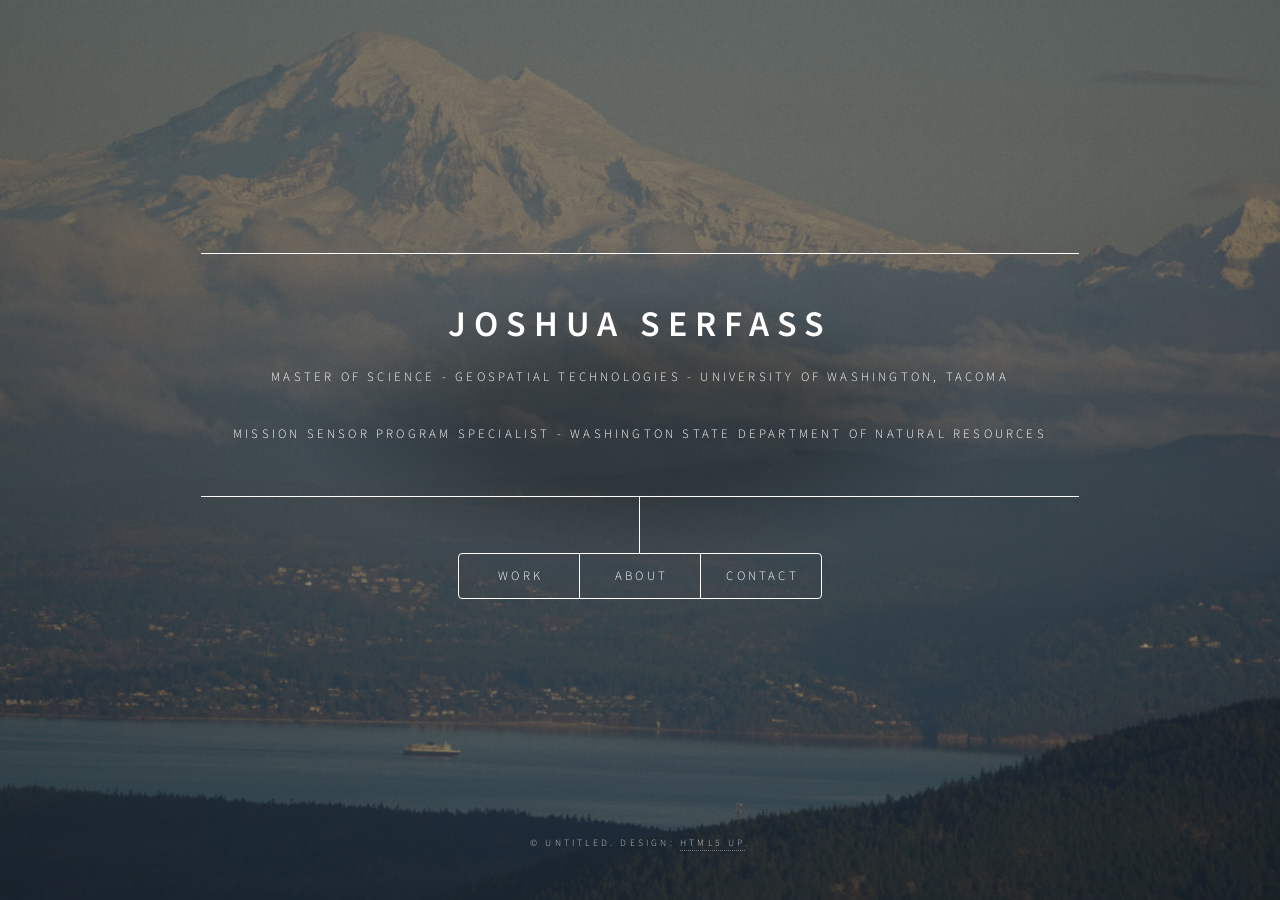
==== index.html @ 70bbe78b "Add files via upload" ====
<!DOCTYPE HTML>
<!--
  Dimension by HTML5 UP
  html5up.net | @ajlkn
  Free for personal and commercial use under the CCA 3.0 license (html5up.net/license)
-->
<html>
  <head>
    <title>Joshua Serfass GIS Portfolio</title>
    <meta charset="utf-8" />
    <meta name="viewport" content="width=device-width, initial-scale=1, user-scalable=no" />
    <link rel="stylesheet" href="assets/css/main.css"/>
    <!-- Font Awesome for icons -->
    <link rel="stylesheet" href="https://cdnjs.cloudflare.com/ajax/libs/font-awesome/6.5.0/css/all.min.css"/>
    <noscript><link rel="stylesheet" href="assets/css/noscript.css" /></noscript>
    <style>
/* Allow long button text to wrap and button height to expand */
.button.small {
  display: inline-flex;       /* Allows wrapping while keeping button look */
  flex-wrap: wrap;            /* Enable text to wrap inside */
  white-space: normal;        /* Allow wrapping instead of single line */
  word-break: break-word;     /* Break long words if needed */
  text-align: center;         /* Center text inside */
  line-height: 1.3;           /* Better readability */
  font-size: 0.85em;          /* Slightly smaller text */
  padding: 0.5em 1em;         /* Maintain good padding */
  max-width: 100%;            /* Prevent overflow */
  box-sizing: border-box;     /* Include padding in width calculation */
}

      /* ---------- Tile grid on Work ---------- */
      .work-grid {
        display: grid;
        grid-template-columns: repeat(auto-fit, minmax(260px, 1fr));
        gap: 2rem;
      }
      .tile {
        text-align: center;
      }
      .tile .thumb {
        position: relative;
        overflow: hidden;
        border-radius: 12px;
        box-shadow: 0 6px 24px rgba(0,0,0,0.18);
      }
      /* Standardize tile image size: 16:9 crop */
      .tile .thumb img {
        width: 100%;
        aspect-ratio: 16 / 9;
        object-fit: cover;
        display: block;
        transition: transform 0.35s ease;
      }
      /* Overlay label + icon (brightened background) */
      .tile .overlay {
        position: absolute;
        inset: 0;
        display: flex;
        align-items: center;
        justify-content: center;
        background: rgba(0,0,0,0.45); /* was 0.35 */
        opacity: 0;
        transition: opacity 0.25s ease;
        padding: 0 1rem;
        text-align: center;
      }
      .tile .overlay span {
        color: #fff;
        font-weight: 700;
        letter-spacing: 0.04em;
        text-transform: uppercase;
        display: inline-flex;
        align-items: center;
        gap: 0.5rem;
      }
      .tile .overlay i {
        font-size: 1.15rem;
        filter: drop-shadow(0 1px 2px rgba(0,0,0,0.45));
        transition: transform 0.3s ease, opacity 0.3s ease;
      }
      .tile .thumb:hover img { transform: scale(1.06); }
      .tile .thumb:hover .overlay { opacity: 1; }
      /* Hover animation (gentle pulse) */
      @keyframes pulseIcon {
        0%   { transform: scale(1); opacity: 0.9; }
        100% { transform: scale(1.12); opacity: 1; }
      }
      .tile .thumb:hover .overlay i {
        animation: pulseIcon 900ms ease-in-out infinite alternate;
      }

      .tile h3 { margin-top: 0.6rem; }
      .tile h3 a { border-bottom: none; }

      /* Category icon colors */
      .tile.maps .overlay i { color: #4CAF50; }       /* green */
      .tile.analysis .overlay i { color: #2196F3; }   /* blue */
      .tile.apps .overlay i { color: #FF9800; }       /* orange */
      .tile.datamgmt .overlay i { color: #9C27B0; }   /* purple */
      .tile.stats .overlay i { color: #E91E63; }      /* pink */
      .tile.workflows .overlay i { color: #FFC107; }  /* amber */

      /* ---------- Category sub-nav (sticky) ---------- */
      .cat-nav {
        position: sticky;
        top: 0;
        z-index: 2;
        background: rgba(18, 18, 18, 0.9);
        backdrop-filter: blur(4px);
        padding: 0.5rem 0.75rem;
        border-radius: 12px;
        margin-bottom: 1rem;
      }
      .cat-nav .actions {
        margin: 0;
        justify-content: center;
        gap: 0.5rem;
        display: flex;
        flex-wrap: wrap;
      }
      .cat-nav .actions .button.small { margin: 0.15rem; }

      /* ---------- Card grid for projects ---------- */
      .card-grid {
        display: grid;
        grid-template-columns: repeat(auto-fit, minmax(260px, 1fr));
        gap: 1.5rem;
      }
      .card {
        border-radius: 12px;
        overflow: hidden;
        background: rgba(255,255,255,0.03);
        box-shadow: 0 6px 24px rgba(0,0,0,0.18);
        transition: transform 0.2s ease;
      }
      .card:hover { transform: translateY(-3px); }
      .card .media {
        overflow: hidden;
      }
      /* Standardize project images: 4:3 crop */
      .card .media img {
        width: 100%;
        aspect-ratio: 4 / 3;
        object-fit: cover;
        display: block;
      }
      .card .body {
        padding: 0.9rem 1rem 1.1rem;
      }
      .card .body h4 {
        margin: 0 0 0.4rem 0;
      }
      .backlink { display:inline-block; margin: 0.25rem 0 1rem; }
    
/* Stronger wrap: make card buttons full-width, stacked, and wrapping */
.card .body .button.small {
  display: block;           /* stack vertically and allow width control */
  width: 100%;              /* occupy full card width */
  max-width: 100%;
  white-space: normal;      /* allow multi-line */
  overflow-wrap: anywhere;  /* break anywhere if needed */
  word-break: normal;       /* prefer normal breaks with spaces */
  line-height: 1.35;
  font-size: 0.9em;         /* slightly larger than 0.85 for readability */
  text-align: center;
  margin-bottom: 0.5rem;    /* spacing between stacked buttons */
  box-sizing: border-box;
}
/* Optional: last button no extra gap */
.card .body .button.small:last-child { margin-bottom: 0; }


/* Smaller font size for Stats buttons only */
#stats .card .body .button.small {
  font-size: 0.60em;
  line-height: 1.3;
}

</style>
  </head>
  <body class="is-preload">

    <!-- Wrapper -->
    <div id="wrapper">

      <!-- Header -->
      <header id="header">
        <div class="content">
          <div class="inner">
            <h1>Joshua Serfass</h1>
            <p>Master of Science - Geospatial Technologies - University of Washington, Tacoma</p>
            <p>Mission Sensor Program Specialist - Washington State Department of Natural Resources</p>
          </div>
        </div>
        <nav>
          <ul>
            <li><a href="#work">Work</a></li>
            <li><a href="#about">About</a></li>
            <li><a href="#contact">Contact</a></li>
          </ul>
        </nav>
      </header>

      <!-- Main -->
      <div id="main">

        <!-- Work -->
        <article id="work">
          <h2 class="major">Work</h2>
          <p>Select a category to view projects.</p>

          <div class="work-grid">

            <section class="tile maps">
              <a href="#maps" class="thumb image main">
                <img src="images/Bigfoot.png" alt="Maps" />
                <div class="overlay"><span><i class="fa-solid fa-map"></i> Explore Maps</span></div>
              </a>
              <h3><a href="#maps">Maps</a></h3>
            </section>

            <section class="tile analysis">
              <a href="#analysis" class="thumb image main">
                <img src="images/impervious.jpg" alt="Analysis" />
                <div class="overlay"><span><i class="fa-solid fa-chart-line"></i> Dive into Analysis</span></div>
              </a>
              <h3><a href="#analysis">Analysis</a></h3>
            </section>

            <section class="tile apps">
              <a href="#apps" class="thumb image main">
                <img src="images/Goat.png" alt="Apps" />
                <div class="overlay"><span><i class="fa-solid fa-laptop-code"></i> Open Apps</span></div>
              </a>
              <h3><a href="#apps">Apps</a></h3>
            </section>

            <section class="tile datamgmt">
              <a href="#datamanagement" class="thumb image main">
                <img src="images/Jurisdiction_Manual.png" alt="Data Management" />
                <div class="overlay"><span><i class="fa-solid fa-database"></i> See Data Management</span></div>
              </a>
              <h3><a href="#datamanagement">Data Management</a></h3>
            </section>

            <section class="tile stats">
              <a href="#stats" class="thumb image main">
                <img src="images/olympus.jpg" alt="Stats" />
                <div class="overlay"><span><i class="fa-solid fa-chart-bar"></i> View Stats</span></div>
              </a>
              <h3><a href="#stats">Stats</a></h3>
            </section>

            <section class="tile workflows">
              <a href="#workflows" class="thumb image main">
                <img src="images/background2.png" alt="Workflows" />
                <div class="overlay"><span><i class="fa-solid fa-cogs"></i> Browse Workflows</span></div>
              </a>
              <h3><a href="#workflows">Workflows</a></h3>
            </section>

          </div>
        </article>

        <!-- MAPS -->
        <article id="maps">
          <div class="cat-nav">
            <ul class="actions">
              <li><a class="button small" href="#work">&larr; Back</a></li>
              <li><a class="button small" href="#maps">Maps</a></li>
              <li><a class="button small" href="#analysis">Analysis</a></li>
              <li><a class="button small" href="#apps">Apps</a></li>
              <li><a class="button small" href="#datamanagement">Data Management</a></li>
              <li><a class="button small" href="#stats">Stats</a></li>
              <li><a class="button small" href="#workflows">Workflows</a></li>
            </ul>
          </div>
          <h2 class="major">Maps</h2>

          <div class="card-grid">
            <div class="card">
              <div class="media">
                <a href="https://drive.google.com/file/d/1z_ww03E78tXtLDUoV1dk1P90QfVPccX1/view?usp=sharing" target="_blank">
                  <img src="images/Bigfoot.png" alt="Washington DNR UAS Pilot Locations Map Thumbnail" />
                </a>
              </div>
              <div class="body">
                <h4>Washington DNR UAS Pilot Locations Map</h4>
                <p>Large-scale reference map supporting DNR UAS operations; includes DNR lands, regional offices, highways, airports, population centers, and LAANC UAS authorization areas.</p>
                <a class="button small" target="_blank" href="https://drive.google.com/file/d/1z_ww03E78tXtLDUoV1dk1P90QfVPccX1/view?usp=sharing">View Map</a>
              </div>
            </div>

            <div class="card">
              <div class="media">
                <a href="https://arcg.is/9jGjO" target="_blank">
                  <img src="images/chopper.jpg" alt="Wildfire Mapping" />
                </a>
              </div>
              <div class="body">
                <h4>Wildfire Mapping</h4>
                <p>Selected operational map products produced while on fire assignments. <em>Occasionally updated.</em></p>
                <a class="button small" target="_blank" href="https://arcg.is/9jGjO">Open Gallery</a>
              </div>
            </div>

            <div class="card">
              <div class="media">
                <a href="https://arcg.is/1WWDuP1" target="_blank">
                  <img src="images/rainier.JPG" alt="A 3D Journey to Mount Rainier" />
                </a>
              </div>
              <div class="body">
                <h4>A 3D Journey to Mount Rainier</h4>
                <p>Taking vintage topo maps and creating new from old.</p>
                <a class="button small" target="_blank" href="https://arcg.is/1WWDuP1">View Story</a>
              </div>
            </div>
          </div>
        </article>

        
        
        <!-- ANALYSIS -->
        <article id="analysis">
          <div class="cat-nav">
            <ul class="actions">
              <li><a class="button small" href="#work">&larr; Back</a></li>
              <li><a class="button small" href="#maps">Maps</a></li>
              <li><a class="button small" href="#analysis">Analysis</a></li>
              <li><a class="button small" href="#apps">Apps</a></li>
              <li><a class="button small" href="#datamanagement">Data Management</a></li>
              <li><a class="button small" href="#stats">Stats</a></li>
              <li><a class="button small" href="#workflows">Workflows</a></li>
            </ul>
          </div>
          <h2 class="major">Analysis</h2>

          <div class="card-grid">
            <div class="card">
              <div class="media">
                <a href="https://arcg.is/az1ur" target="_blank">
                  <img src="images/Cougar.png" alt="Cougar" />
                </a>
              </div>
              <div class="body">
                <h4>Western Washington Cougar Conflicts: It's not them. It's us.</h4>
                <p>A spatial analysis of forest loss and human development in nine Game Management Units surrounding Thurston County, 2001-2024</p>
                <a class="button small" target="_blank" href="https://arcg.is/az1ur">Open</a>
              </div>
            </div>

          <div class="card-grid">
            <div class="card">
              <div class="media">
                <a href="https://arcg.is/1fe8Or" target="_blank">
                  <img src="images/ski.jpg" alt="Snow, Safety, &amp; Solitude" />
                </a>
              </div>
              <div class="body">
                <h4>Snow, Safety, &amp; Solitude</h4>
                <p>Suitability analysis exploring the search for the ideal backcountry skiing locations.</p>
                <a class="button small" target="_blank" href="https://arcg.is/1fe8Or">Open</a>
              </div>
            </div>

            <div class="card">
              <div class="media">
                <a href="https://arcg.is/1PiLee" target="_blank">
                  <img src="images/toxicity.jpg" alt="Pierce County Soil Toxicity" />
                </a>
              </div>
              <div class="body">
                <h4>Pierce County Soil Toxicity</h4>
                <p>Identifying remediation priority areas.</p>
                <a class="button small" target="_blank" href="https://arcg.is/1PiLee">Open</a>
              </div>
            </div>

            <div class="card">
              <div class="media">
                <a href="https://arcg.is/1yDfXz" target="_blank">
                  <img src="images/flood.jpg" alt="Pierce County Transit Flood Analysis" />
                </a>
              </div>
              <div class="body">
                <h4>Pierce County Transit Flood Analysis</h4>
                <p>Identifying hazardous routes.</p>
                <a class="button small" target="_blank" href="https://arcg.is/1yDfXz">Open</a>
              </div>
            </div>

            <div class="card">
              <div class="media">
                <a href="https://arcg.is/1rOK4X" target="_blank">
                  <img src="images/impervious.jpg" alt="Impervious Surface Cover" />
                </a>
              </div>
              <div class="body">
                <h4>Impervious Surface Cover</h4>
                <p>Pierce County Elementary Schools.</p>
                <a class="button small" target="_blank" href="https://arcg.is/1rOK4X">Open</a>
              </div>
            </div>

            <div class="card">
              <div class="media">
                <a href="https://arcg.is/KO8mn" target="_blank">
                  <img src="images/money.jpg" alt="Location, Location, Location" />
                </a>
              </div>
              <div class="body">
                <h4>Location, Location, Location</h4>
                <p>Does proximity to residential treatment centers decrease assessed value of single-family homes?</p>
                <a class="button small" target="_blank" href="https://arcg.is/KO8mn">Open</a>
              </div>
            </div>

            <!-- Restored: A Campus Tour -->
            <div class="card">
              <div class="media">
                <a href="https://arcg.is/1Pnn1q" target="_blank">
                  <img src="images/tacoma.jpg" alt="A Campus Tour" />
                </a>
              </div>
              <div class="body">
                <h4>A Campus Tour</h4>
                <p>Digitally representing the UW Tacoma campus using LiDAR and 3D modeling.</p>
                <a class="button small" target="_blank" href="https://arcg.is/1Pnn1q">Open</a>
              </div>
            </div>
          </div>
        </article>



        <!-- APPS -->
        <article id="apps">
          <div class="cat-nav">
            <ul class="actions">
              <li><a class="button small" href="#work">&larr; Back</a></li>
              <li><a class="button small" href="#maps">Maps</a></li>
              <li><a class="button small" href="#analysis">Analysis</a></li>
              <li><a class="button small" href="#apps">Apps</a></li>
              <li><a class="button small" href="#datamanagement">Data Management</a></li>
              <li><a class="button small" href="#stats">Stats</a></li>
              <li><a class="button small" href="#workflows">Workflows</a></li>
            </ul>
          </div>
          <h2 class="major">Apps</h2>

          <div class="card-grid">
            <div class="card">
              <div class="media">
                <a href="https://experience.arcgis.com/experience/a7994b7618e641a696452364f5758103/" target="_blank">
                  <img src="images/Goat.png" alt="Tread Lightly" />
                </a>
              </div>
              <div class="body">
                <h4>MSGT Capstone Project: Tread Lightly</h4>
                <p>Mobile-friendly web GIS highlighting seasonally sensitive wildlife habitat.</p>
                <a class="button small" target="_blank" href="https://drive.google.com/file/d/1kk8B7jzK1qJyG44ZihIDGiHghX365TcI/view?usp=drive_link">Research Paper</a>
              </div>
            </div>

            <div class="card">
              <div class="media">
                <a href="https://jserfass.github.io/Time/" target="_blank">
                  <img src="images/Christmas.jpg" alt="Operation Just Cause" />
                </a>
              </div>
              <div class="body">
                <h4>Operation Just Cause</h4>
                <p>A look at the US invasion of Panama in 1989.</p>
                <a class="button small" target="_blank" href="https://jserfass.github.io/Time/">Open</a>
              </div>
            </div>

            <div class="card">
              <div class="media">
                <a href="https://jserfass.github.io/MapTheInternet/" target="_blank">
                  <img src="images/background2.png" alt="Mapping the Internet" />
                </a>
              </div>
              <div class="body">
                <h4>Mapping the Internet</h4>
                <p>An interactive web story about the reach of big data around the globe.</p>
                <a class="button small" target="_blank" href="https://jserfass.github.io/MapTheInternet/">Open</a>
              </div>
            </div>
          </div>
        </article>

        
        <!-- DATA MANAGEMENT -->
        <article id="datamanagement">
          <div class="cat-nav">
            <ul class="actions">
              <li><a class="button small" href="#work">&larr; Back</a></li>
              <li><a class="button small" href="#maps">Maps</a></li>
              <li><a class="button small" href="#analysis">Analysis</a></li>
              <li><a class="button small" href="#apps">Apps</a></li>
              <li><a class="button small" href="#datamanagement">Data Management</a></li>
              <li><a class="button small" href="#stats">Stats</a></li>
              <li><a class="button small" href="#workflows">Workflows</a></li>
            </ul>
          </div>
          <h2 class="major">Data Management</h2>

          <div class="card-grid">
            <div class="card">
              <div class="media">
                <a href="https://drive.google.com/file/d/1B9JYF2kcCeKTi350gvohqm-d0_C2UkMU/view?usp=sharing" target="_blank">
                  <img src="images/Jurisdiction_Manual.png" alt="Fire Jurisdiction Manual" />
                </a>
              </div>
              <div class="body">
                <h4>DNR Cost Tracking System Jurisdiction Manual</h4>
                <p>This manual is designed to assist field personnel in correctly assigning land management agency jurisdiction to aviation assets operating on wildland fire incidents. Accurate jurisdictional assignment is essential, as it directly supports the production of reliable aviation statistics for the fire season. Proper attribution ensures that data used for planning, reporting, and decision-making reflects true agency involvement and resource commitment.</p>
                <a class="button small" target="_blank" href="https://drive.google.com/file/d/1B9JYF2kcCeKTi350gvohqm-d0_C2UkMU/view?usp=sharing">View Manual</a>
              </div>
            </div>

            <div class="card">
              <div class="body">
                <h4>Coming Soon</h4>
                <p>Data management process write-ups: WA DNR Aviation Cost Tracking applications, post-mission file management for Kodiak MMA platforms, daily mission data prep procedures, MMA platform data sharing via Box, and more. (purpose → responsibilities → workflow → outputs)</p>
              </div>
            </div>
          </div>
        </article>


        
        <!-- STATS -->
        <article id="stats">
          <div class="cat-nav">
            <ul class="actions">
              <li><a class="button small" href="#work">&larr; Back</a></li>
              <li><a class="button small" href="#maps">Maps</a></li>
              <li><a class="button small" href="#analysis">Analysis</a></li>
              <li><a class="button small" href="#apps">Apps</a></li>
              <li><a class="button small" href="#datamanagement">Data Management</a></li>
              <li><a class="button small" href="#stats">Stats</a></li>
              <li><a class="button small" href="#workflows">Workflows</a></li>
            </ul>
          </div>
          <h2 class="major">Stats</h2>

          <div class="card-grid">
            <div class="card">
              <div class="media">
                <a href="https://jserfass.github.io/WA20/" target="_blank">
                  <img src="images/olympus.jpg" alt="20 Most Prominent Washington Peaks" />
                </a>
              </div>
              <div class="body">
                <h4>20 Most Prominent Washington Peaks</h4>
                <p>Exploring prominence and the 20 most prominent peaks in Washington.</p>
                <a class="button small" target="_blank" href="https://jserfass.github.io/WA20/">Open</a>
              </div>
            </div>

            <div class="card">
              <div class="media">
                <img src="images/RW_WeeklyStats.png" alt="Washington State Department of Natural Resources Aviation Stats" />
              </div>
              <div class="body">
                <h4>Washington State Department of Natural Resources Aviation Stats</h4>
                <p>Examples of the weekly reports I produce for Fire & Aviation leadership.</p>
                <a class="button small" target="_blank" href="https://drive.google.com/file/d/1SkxsQDf5HSZRcPLFh9M-5swUGL7RrKn2/view?usp=sharing">Weekly Fixed Wing Stats</a>
                <a class="button small" target="_blank" href="https://drive.google.com/file/d/1gOvtVARSKbONLdHs73Drfcr_uJ2uzrrF/view?usp=sharing">Year-to-Date Fixed Wing Stats</a>
                <a class="button small" target="_blank" href="https://drive.google.com/file/d/1SkxsQDf5HSZRcPLFh9M-5swUGL7RrKn2/view?usp=sharing">Weekly Rotor Wing Stats</a>
                <a class="button small" target="_blank" href="https://drive.google.com/file/d/1Sejw1e_9TS1xxMvW5EmsZge1ZkdsqGzO/view?usp=sharing">Year-to-Date Rotor Wing Stats</a>
              </div>
            </div>
          </div>
        </article>


        <!-- WORKFLOWS -->
        <article id="workflows">
          <div class="cat-nav">
            <ul class="actions">
              <li><a class="button small" href="#work">&larr; Back</a></li>
              <li><a class="button small" href="#maps">Maps</a></li>
              <li><a class="button small" href="#analysis">Analysis</a></li>
              <li><a class="button small" href="#apps">Apps</a></li>
              <li><a class="button small" href="#datamanagement">Data Management</a></li>
              <li><a class="button small" href="#stats">Stats</a></li>
              <li><a class="button small" href="#workflows">Workflows</a></li>
            </ul>
          </div>
          <h2 class="major">Workflows</h2>
          <div class="card-grid">
            <div class="card">
              <div class="body">
                <h4>Coming Soon</h4>
                <p>End-to-end process write-ups (collection → processing → analysis → delivery).</p>
              </div>
          <div class="card-grid">
                <div class="card">
                  <div class="media">
                    <a href="https://drive.google.com/file/d/1g5sRBSmK59T3sizPu2HFdGi9971HXwCH/view?usp=sharing" target="_blank">
                      <img src="images/WFIGS_Tool.png" alt="WFIGS Tool Manual" />
                    </a>
                  </div>
                  <div class="body">
                    <h4>WFGIS EXPORT TOOL - USER MANUAL & TECHNICAL GUIDE</h4>
                    <p>This manual is designed to assist DNR Aviation Operations personnel in efficiently extracting critical wildfire intelligence from multiple geospatial data sources. The WFGIS Export Tool streamlines the collection and conversion of lightning strike data, active incident locations, fire perimeters, satellite thermal detections, and aviation mission areas into field-ready KMZ formats optimized for Google Earth and mobile platforms. Accurate and timely data export is essential for supporting initial attack decisions, tactical planning, and situational awareness during wildfire operations. Proper data integration ensures that aviation crews have access to comprehensive, up-to-date intelligence that directly impacts flight safety, resource deployment effectiveness, and operational success across Washington State's diverse fire management landscape.</p>
                    <a class="button small" target="_blank" href="https://drive.google.com/file/d/1g5sRBSmK59T3sizPu2HFdGi9971HXwCH/view?usp=sharing">View Manual</a>
                  </div>
                </div>
                <div class="card-grid">
                  <div class="card">
                    <div class="media">
                      <a href="https://drive.google.com/file/d/1_8OF1tNzpIWQ2HUqTu6SyPF47AGVlb_v/view?usp=sharing" target="_blank">
                        <img src="images/NIFS_Tool.png" alt=" Tool Manual" />
                      </a>
                    </div>
                    <div class="body">
                      <h4>NIFS TOOL - USER MANUAL & TECHNICAL GUIDE</h4>
                      <p>This manual is designed to assist DNR Aviation Operations personnel in processing and exporting National Incident Feature Service (NIFS) data for wildfire incident operations. The NIFS Tools automates the filtering and conversion of standardized incident features—including tactical points, operational boundaries, linear restrictions, and area polygons—into KMZ files optimized for Google Earth and field operations platforms. Accurate NIFS data processing is essential for maintaining operational safety and tactical effectiveness, as it ensures aviation crews have access to current helispot locations, temporary flight restrictions, aerial hazards, and fire perimeters using nationally standardized symbology. Proper data export supports incident briefing packages, mission planning, and real-time situational awareness while maintaining consistency with interagency wildfire mapping standards across all coordination levels.</p>
                      <a class="button small" target="_blank" href="https://drive.google.com/file/d/1_8OF1tNzpIWQ2HUqTu6SyPF47AGVlb_v/view?usp=sharing">View Manual</a>
                    </div>
                  </div>
            </div>
          </div>
        </article>

        <!-- About -->
        <article id="about">
          <h2 class="major">About</h2>
          <span class="image main"><img src="images/tie.jpg" alt="Portrait" /></span>
          <p>
            My name is Joshua Serfass, and I currently serve as the Mission Sensor Program Specialist (Photogrammetrist 3) for the Washington State Department of Natural Resources (DNR) in the Wildfire Division – Aviation Section. I lead a team of two Mission Sensor Operators, and together we are responsible for collecting aerial intelligence during wildland fire missions and other ad-hoc assignments. Our work includes providing RGB, MWIR, and SWIR imagery and video products, as well as generating spatial data outputs such as fire perimeters, hot spot locations, and other critical points of interest.
          </p>
          <p>
            In addition to my primary role, I serve as a Geographic Information Systems Specialist (GISS) on a Type 2 Wildfire Incident Management Team. I am also a qualified Part 107 UAS pilot, with open NWCG UAS-P (Pilot) and UAS-D (Data Specialist) task books.
          </p>
          <p>
            My academic background includes an M.S. in Geospatial Technologies and a GIS Certificate from the University of Washington – Tacoma, along with Natural Resource Management coursework from Oregon State University. I also hold a B.S. in Accounting from King's College in Pennsylvania.
          </p>
          <p>
            I am passionate about applying my analytical skills to natural resource challenges — particularly in forestry, wildfire, disaster response, and wildlife management. Looking ahead, I aspire to advance further into GIS data management and application development to continue supporting environmental and emergency response missions.
          </p>
          <a href="images/Serfass_Resume_Portfolio_Styled_Complete_2025.pdf" target="_blank" class="button">resume</a>
        </article>

        <!-- Contact -->
<article id="contact">
  <h2 class="major">Contact</h2>
  <p>Get in touch! I'd love to hear about your project or discuss opportunities in GIS, natural resource management, wildlife management, asset management, UAS operations, or geospatial technologies.</p>
  
  <form id="contactForm" method="post" action="#" onsubmit="handleFormSubmit(event)">
    <div class="fields">
      <div class="field half">
        <label for="name">Name</label>
        <input type="text" name="name" id="name" required />
      </div>
      <div class="field half">
        <label for="email">Email</label>
        <input type="email" name="email" id="email" required />
      </div>
      <div class="field">
        <label for="message">Message</label>
        <textarea name="message" id="message" rows="4" required></textarea>
      </div>
    </div>
    <ul class="actions">
      <li><input type="submit" value="Send Message" class="primary" /></li>
      <li><input type="reset" value="Reset" /></li>
    </ul>
  </form>

  <!-- Success/Error Messages -->
  <div id="formMessage" style="display: none; margin-top: 1rem; padding: 1rem; border-radius: 8px;"></div>

  <!-- Contact Information -->
  <div style="margin-top: 2rem; padding-top: 2rem; border-top: 1px solid rgba(255,255,255,0.1);">
    <h3>Connect With Me</h3>
    <p>
      <strong>Email:</strong> <a href="mailto:jserfass39@gmail.com">jserfass39@gmail.com</a><br>
      <strong>Location:</strong> Washington State<br>
      <strong>Current Role:</strong> Mission Sensor Program Specialist, WA DNR
    </p>
  </div>

  <ul class="icons">
    <li><a href="https://www.linkedin.com/in/joshua-serfass-77072838/" target="_blank" class="icon brands fa-linkedin"><span class="label">LinkedIn</span></a></li>
    <li><a href="https://www.facebook.com/joshua.serfass.1/" target="_blank" class="icon brands fa-facebook-f"><span class="label">Facebook</span></a></li>
    <li><a href="https://www.instagram.com/loosewolf39/" target="_blank" class="icon brands fa-instagram"><span class="label">Instagram</span></a></li>
    <li><a href="https://github.com/jserfass" target="_blank" class="icon brands fa-github"><span class="label">GitHub</span></a></li>
  </ul>
</article>

<script>
function handleFormSubmit(event) {
  event.preventDefault();
  
  const form = document.getElementById('contactForm');
  const messageDiv = document.getElementById('formMessage');
  const formData = new FormData(form);
  
  const name = formData.get('name');
  const email = formData.get('email');
  const message = formData.get('message');
  
  // Create email content
  const subject = `Portfolio Contact from ${name}`;
  const body = `Name: ${name}\nEmail: ${email}\n\nMessage:\n${message}`;
  
  // Create mailto link
  const mailtoLink = `mailto:jserfass39@gmail.com?subject=${encodeURIComponent(subject)}&body=${encodeURIComponent(body)}`;
  
  // Show success message
  messageDiv.style.display = 'block';
  messageDiv.style.backgroundColor = 'rgba(76, 175, 80, 0.1)';
  messageDiv.style.border = '1px solid rgba(76, 175, 80, 0.3)';
  messageDiv.style.color = '#4CAF50';
  messageDiv.innerHTML = `
    <strong>Message prepared!</strong><br>
    Your default email client should open with the message pre-filled.<br>
    <a href="${mailtoLink}" style="color: #4CAF50; text-decoration: underline;">Click here if it doesn't open automatically</a>
  `;
  
  // Try to open email client
  try {
    window.location.href = mailtoLink;
  } catch (error) {
    console.log('Email client not available');
  }
  
  // Reset form after 3 seconds
  setTimeout(() => {
    form.reset();
    messageDiv.style.display = 'none';
  }, 3000);
}

// Alternative: Copy to clipboard functionality
function copyToClipboard(text) {
  if (navigator.clipboard) {
    navigator.clipboard.writeText(text).then(() => {
      console.log('Copied to clipboard');
    });
  }
}
</script>

      </div>

      <!-- Footer -->
      <footer id="footer">
        <p class="copyright">&copy; Untitled. Design: <a href="https://html5up.net">HTML5 UP</a>.</p>
      </footer>

    </div>

    <!-- BG -->
    <div id="bg"></div>

    <!-- Scripts -->
    <script src="assets/js/jquery.min.js"></script>
    <script src="assets/js/browser.min.js"></script>
    <script src="assets/js/breakpoints.min.js"></script>
    <script src="assets/js/util.js"></script>
    <script src="assets/js/main.js"></script>

  </body>
</html>
---- assets/css/main.css ----
@import url(fontawesome-all.min.css);
@import url("https://fonts.googleapis.com/css?family=Source+Sans+Pro:300italic,600italic,300,600");

/*
	Dimension by HTML5 UP
	html5up.net | @ajlkn
	Free for personal and commercial use under the CCA 3.0 license (html5up.net/license)
*/

html, body, div, span, applet, object,
iframe, h1, h2, h3, h4, h5, h6, p, blockquote,
pre, a, abbr, acronym, address, big, cite,
code, del, dfn, em, img, ins, kbd, q, s, samp,
small, strike, strong, sub, sup, tt, var, b,
u, i, center, dl, dt, dd, ol, ul, li, fieldset,
form, label, legend, table, caption, tbody,
tfoot, thead, tr, th, td, article, aside,
canvas, details, embed, figure, figcaption,
footer, header, hgroup, menu, nav, output, ruby,
section, summary, time, mark, audio, video {
	margin: 0;
	padding: 0;
	border: 0;
	font-size: 100%;
	font: inherit;
	vertical-align: baseline;}

article, aside, details, figcaption, figure,
footer, header, hgroup, menu, nav, section {
	display: block;}

body {
	line-height: 1;
}

ol, ul {
	list-style: none;
}

blockquote, q {
	quotes: none;
}

	blockquote:before, blockquote:after, q:before, q:after {
		content: '';
		content: none;
	}

table {
	border-collapse: collapse;
	border-spacing: 0;
}

body {
	-webkit-text-size-adjust: none;
}

mark {
	background-color: transparent;
	color: inherit;
}

input::-moz-focus-inner {
	border: 0;
	padding: 0;
}

input, select, textarea {
	-moz-appearance: none;
	-webkit-appearance: none;
	-ms-appearance: none;
	appearance: none;
}

/* Basic */

	@-ms-viewport {
		width: device-width;
	}

	@media screen and (max-width: 480px) {

		html, body {
			min-width: 320px;
		}

	}

	html {
		box-sizing: border-box;
	}

	*, *:before, *:after {
		box-sizing: inherit;
	}

	body {
		background: #1b1f22;
	}

		body.is-preload *, body.is-preload *:before, body.is-preload *:after {
			-moz-animation: none !important;
			-webkit-animation: none !important;
			-ms-animation: none !important;
			animation: none !important;
			-moz-transition: none !important;
			-webkit-transition: none !important;
			-ms-transition: none !important;
			transition: none !important;
		}

/* Type */

	html {
		font-size: 16pt;
	}

		@media screen and (max-width: 1680px) {

			html {
				font-size: 12pt;
			}

		}

		@media screen and (max-width: 736px) {

			html {
				font-size: 11pt;
			}

		}

		@media screen and (max-width: 360px) {

			html {
				font-size: 10pt;
			}

		}

	body, input, select, textarea {
		color: #ffffff;
		font-family: "Source Sans Pro", sans-serif;
		font-weight: 300;
		font-size: 1rem;
		line-height: 1.65;
	}

	a {
		-moz-transition: color 0.2s ease-in-out, background-color 0.2s ease-in-out, border-bottom-color 0.2s ease-in-out;
		-webkit-transition: color 0.2s ease-in-out, background-color 0.2s ease-in-out, border-bottom-color 0.2s ease-in-out;
		-ms-transition: color 0.2s ease-in-out, background-color 0.2s ease-in-out, border-bottom-color 0.2s ease-in-out;
		transition: color 0.2s ease-in-out, background-color 0.2s ease-in-out, border-bottom-color 0.2s ease-in-out;
		border-bottom: dotted 1px rgba(255, 255, 255, 0.5);
		text-decoration: none;
		color: inherit;
	}

		a:hover {
			border-bottom-color: transparent;
		}

	strong, b {
		color: #ffffff;
		font-weight: 600;
	}

	em, i {
		font-style: italic;
	}

	p {
		margin: 0 0 2rem 0;
	}

	h1, h2, h3, h4, h5, h6 {
		color: #ffffff;
		font-weight: 600;
		line-height: 1.5;
		margin: 0 0 1rem 0;
		text-transform: uppercase;
		letter-spacing: 0.2rem;
	}

		h1 a, h2 a, h3 a, h4 a, h5 a, h6 a {
			color: inherit;
			text-decoration: none;
		}

		h1.major, h2.major, h3.major, h4.major, h5.major, h6.major {
			border-bottom: solid 1px #ffffff;
			width: -moz-max-content;
			width: -webkit-max-content;
			width: -ms-max-content;
			width: fit-content;
			padding-bottom: 0.5rem;
			margin: 0 0 2rem 0;
		}

	h1 {
		font-size: 2.25rem;
		line-height: 1.3;
		letter-spacing: 0.5rem;
	}

	h2 {
		font-size: 1.5rem;
		line-height: 1.4;
		letter-spacing: 0.5rem;
	}

	h3 {
		font-size: 1rem;
	}

	h4 {
		font-size: 0.8rem;
	}

	h5 {
		font-size: 0.7rem;
	}

	h6 {
		font-size: 0.6rem;
	}

	@media screen and (max-width: 736px) {

		h1 {
			font-size: 1.75rem;
			line-height: 1.4;
		}

		h2 {
			font-size: 1.25em;
			line-height: 1.5;
		}

	}

	sub {
		font-size: 0.8rem;
		position: relative;
		top: 0.5rem;
	}

	sup {
		font-size: 0.8rem;
		position: relative;
		top: -0.5rem;
	}

	blockquote {
		border-left: solid 4px #ffffff;
		font-style: italic;
		margin: 0 0 2rem 0;
		padding: 0.5rem 0 0.5rem 2rem;
	}

	code {
		background: rgba(255, 255, 255, 0.075);
		border-radius: 4px;
		font-family: "Courier New", monospace;
		font-size: 0.9rem;
		margin: 0 0.25rem;
		padding: 0.25rem 0.65rem;
	}

	pre {
		-webkit-overflow-scrolling: touch;
		font-family: "Courier New", monospace;
		font-size: 0.9rem;
		margin: 0 0 2rem 0;
	}

		pre code {
			display: block;
			line-height: 1.75;
			padding: 1rem 1.5rem;
			overflow-x: auto;
		}

	hr {
		border: 0;
		border-bottom: solid 1px #ffffff;
		margin: 2.75rem 0;
	}

	.align-left {
		text-align: left;
	}

	.align-center {
		text-align: center;
	}

	.align-right {
		text-align: right;
	}

/* Form */

	form {
		margin: 0 0 2rem 0;
	}

		form > :last-child {
			margin-bottom: 0;
		}

		form > .fields {
			display: -moz-flex;
			display: -webkit-flex;
			display: -ms-flex;
			display: flex;
			-moz-flex-wrap: wrap;
			-webkit-flex-wrap: wrap;
			-ms-flex-wrap: wrap;
			flex-wrap: wrap;
			width: calc(100% + 3rem);
			margin: -1.5rem 0 2rem -1.5rem;
		}

			form > .fields > .field {
				-moz-flex-grow: 0;
				-webkit-flex-grow: 0;
				-ms-flex-grow: 0;
				flex-grow: 0;
				-moz-flex-shrink: 0;
				-webkit-flex-shrink: 0;
				-ms-flex-shrink: 0;
				flex-shrink: 0;
				padding: 1.5rem 0 0 1.5rem;
				width: calc(100% - 1.5rem);
			}

				form > .fields > .field.half {
					width: calc(50% - 0.75rem);
				}

				form > .fields > .field.third {
					width: calc(100%/3 - 0.5rem);
				}

				form > .fields > .field.quarter {
					width: calc(25% - 0.375rem);
				}

		@media screen and (max-width: 480px) {

			form > .fields {
				width: calc(100% + 3rem);
				margin: -1.5rem 0 2rem -1.5rem;
			}

				form > .fields > .field {
					padding: 1.5rem 0 0 1.5rem;
					width: calc(100% - 1.5rem);
				}

					form > .fields > .field.half {
						width: calc(100% - 1.5rem);
					}

					form > .fields > .field.third {
						width: calc(100% - 1.5rem);
					}

					form > .fields > .field.quarter {
						width: calc(100% - 1.5rem);
					}

		}

	label {
		color: #ffffff;
		display: block;
		font-size: 0.8rem;
		font-weight: 300;
		letter-spacing: 0.2rem;
		line-height: 1.5;
		margin: 0 0 1rem 0;
		text-transform: uppercase;
	}

	input[type="text"],
	input[type="password"],
	input[type="email"],
	input[type="tel"],
	select,
	textarea {
		-moz-appearance: none;
		-webkit-appearance: none;
		-ms-appearance: none;
		appearance: none;
		-moz-transition: border-color 0.2s ease-in-out, box-shadow 0.2s ease-in-out, background-color 0.2s ease-in-out;
		-webkit-transition: border-color 0.2s ease-in-out, box-shadow 0.2s ease-in-out, background-color 0.2s ease-in-out;
		-ms-transition: border-color 0.2s ease-in-out, box-shadow 0.2s ease-in-out, background-color 0.2s ease-in-out;
		transition: border-color 0.2s ease-in-out, box-shadow 0.2s ease-in-out, background-color 0.2s ease-in-out;
		background-color: transparent;
		border-radius: 4px;
		border: solid 1px #ffffff;
		color: inherit;
		display: block;
		outline: 0;
		padding: 0 1rem;
		text-decoration: none;
		width: 100%;
	}

		input[type="text"]:invalid,
		input[type="password"]:invalid,
		input[type="email"]:invalid,
		input[type="tel"]:invalid,
		select:invalid,
		textarea:invalid {
			box-shadow: none;
		}

		input[type="text"]:focus,
		input[type="password"]:focus,
		input[type="email"]:focus,
		input[type="tel"]:focus,
		select:focus,
		textarea:focus {
			background: rgba(255, 255, 255, 0.075);
			border-color: #ffffff;
			box-shadow: 0 0 0 1px #ffffff;
		}

	select {
		background-image: url("data:image/svg+xml;charset=utf8,%3Csvg xmlns='http://www.w3.org/2000/svg' width='40' height='40' preserveAspectRatio='none' viewBox='0 0 40 40'%3E%3Cpath d='M9.4,12.3l10.4,10.4l10.4-10.4c0.2-0.2,0.5-0.4,0.9-0.4c0.3,0,0.6,0.1,0.9,0.4l3.3,3.3c0.2,0.2,0.4,0.5,0.4,0.9 c0,0.4-0.1,0.6-0.4,0.9L20.7,31.9c-0.2,0.2-0.5,0.4-0.9,0.4c-0.3,0-0.6-0.1-0.9-0.4L4.3,17.3c-0.2-0.2-0.4-0.5-0.4-0.9 c0-0.4,0.1-0.6,0.4-0.9l3.3-3.3c0.2-0.2,0.5-0.4,0.9-0.4S9.1,12.1,9.4,12.3z' fill='%23ffffff' /%3E%3C/svg%3E");
		background-size: 1.25rem;
		background-repeat: no-repeat;
		background-position: calc(100% - 1rem) center;
		height: 2.75rem;
		padding-right: 2.75rem;
		text-overflow: ellipsis;
	}

		select option {
			color: #ffffff;
			background: #1b1f22;
		}

		select:focus::-ms-value {
			background-color: transparent;
		}

		select::-ms-expand {
			display: none;
		}

	input[type="text"],
	input[type="password"],
	input[type="email"],
	select {
		height: 2.75rem;
	}

	textarea {
		padding: 0.75rem 1rem;
	}

	input[type="checkbox"],
	input[type="radio"] {
		-moz-appearance: none;
		-webkit-appearance: none;
		-ms-appearance: none;
		appearance: none;
		display: block;
		float: left;
		margin-right: -2rem;
		opacity: 0;
		width: 1rem;
		z-index: -1;
	}

		input[type="checkbox"] + label,
		input[type="radio"] + label {
			text-decoration: none;
			-moz-user-select: none;
			-webkit-user-select: none;
			-ms-user-select: none;
			user-select: none;
			color: #ffffff;
			cursor: pointer;
			display: inline-block;
			font-size: 0.8rem;
			font-weight: 300;
			margin: 0 0 0.5rem 0;
			padding-left: 2.65rem;
			padding-right: 0.75rem;
			position: relative;
		}

			input[type="checkbox"] + label:before,
			input[type="radio"] + label:before {
				-moz-osx-font-smoothing: grayscale;
				-webkit-font-smoothing: antialiased;
				display: inline-block;
				font-style: normal;
				font-variant: normal;
				text-rendering: auto;
				line-height: 1;
				text-transform: none !important;
				font-family: 'Font Awesome 5 Free';
				font-weight: 900;
			}

			input[type="checkbox"] + label:before,
			input[type="radio"] + label:before {
				-moz-transition: border-color 0.2s ease-in-out, box-shadow 0.2s ease-in-out, background-color 0.2s ease-in-out;
				-webkit-transition: border-color 0.2s ease-in-out, box-shadow 0.2s ease-in-out, background-color 0.2s ease-in-out;
				-ms-transition: border-color 0.2s ease-in-out, box-shadow 0.2s ease-in-out, background-color 0.2s ease-in-out;
				transition: border-color 0.2s ease-in-out, box-shadow 0.2s ease-in-out, background-color 0.2s ease-in-out;
				border-radius: 4px;
				border: solid 1px #ffffff;
				content: '';
				display: inline-block;
				height: 1.65rem;
				left: 0;
				line-height: 1.65rem;
				position: absolute;
				text-align: center;
				top: -0.15rem;
				width: 1.65rem;
			}

		input[type="checkbox"]:checked + label:before,
		input[type="radio"]:checked + label:before {
			background: #ffffff !important;
			border-color: #ffffff !important;
			color: #1b1f22;
			content: '\f00c';
		}

		input[type="checkbox"]:focus + label:before,
		input[type="radio"]:focus + label:before {
			background: rgba(255, 255, 255, 0.075);
			border-color: #ffffff;
			box-shadow: 0 0 0 1px #ffffff;
		}

	input[type="checkbox"] + label:before {
		border-radius: 4px;
	}

	input[type="radio"] + label:before {
		border-radius: 100%;
	}

	::-webkit-input-placeholder {
		color: rgba(255, 255, 255, 0.5) !important;
		opacity: 1.0;
	}

	:-moz-placeholder {
		color: rgba(255, 255, 255, 0.5) !important;
		opacity: 1.0;
	}

	::-moz-placeholder {
		color: rgba(255, 255, 255, 0.5) !important;
		opacity: 1.0;
	}

	:-ms-input-placeholder {
		color: rgba(255, 255, 255, 0.5) !important;
		opacity: 1.0;
	}

	.formerize-placeholder {
		color: rgba(255, 255, 255, 0.5) !important;
		opacity: 1.0;
	}

/* Box */

	.box {
		border-radius: 4px;
		border: solid 1px #ffffff;
		margin-bottom: 2rem;
		padding: 1.5em;
	}

		.box > :last-child,
		.box > :last-child > :last-child,
		.box > :last-child > :last-child > :last-child {
			margin-bottom: 0;
		}

		.box.alt {
			border: 0;
			border-radius: 0;
			padding: 0;
		}

/* Icon */

	.icon {
		text-decoration: none;
		border-bottom: none;
		position: relative;
	}

		.icon:before {
			-moz-osx-font-smoothing: grayscale;
			-webkit-font-smoothing: antialiased;
			display: inline-block;
			font-style: normal;
			font-variant: normal;
			text-rendering: auto;
			line-height: 1;
			text-transform: none !important;
			font-family: 'Font Awesome 5 Free';
			font-weight: 400;
		}

		.icon > .label {
			display: none;
		}

		.icon:before {
			line-height: inherit;
		}

		.icon.solid:before {
			font-weight: 900;
		}

		.icon.brands:before {
			font-family: 'Font Awesome 5 Brands';
		}

/* Image */

	.image {
		border-radius: 4px;
		border: 0;
		display: inline-block;
		position: relative;
	}

		.image:before {
			pointer-events: none;
			background-image: url("../../images/overlay.png");
			background-color: rgba(19, 21, 25, 0.5);
			border-radius: 4px;
			content: '';
			display: block;
			height: 100%;
			left: 0;
			opacity: 0.5;
			position: absolute;
			top: 0;
			width: 100%;
		}

		.image img {
			border-radius: 4px;
			display: block;
		}

		.image.left, .image.right {
			max-width: 40%;
		}

			.image.left img, .image.right img {
				width: 100%;
			}

		.image.left {
			float: left;
			padding: 0 1.5em 1em 0;
			top: 0.25em;
		}

		.image.right {
			float: right;
			padding: 0 0 1em 1.5em;
			top: 0.25em;
		}

		.image.fit {
			display: block;
			margin: 0 0 2rem 0;
			width: 100%;
		}

			.image.fit img {
				width: 100%;
			}

		.image.main {
			display: block;
			margin: 2.5rem 0;
			width: 100%;
		}

			.image.main img {
				width: 100%;
			}

		@media screen and (max-width: 736px) {

			.image.main {
				margin: 2rem 0;
			}

		}

		@media screen and (max-width: 480px) {

			.image.main {
				margin: 1.5rem 0;
			}

		}

/* List */

	ol {
		list-style: decimal;
		margin: 0 0 2rem 0;
		padding-left: 1.25em;
	}

		ol li {
			padding-left: 0.25em;
		}

	ul {
		list-style: disc;
		margin: 0 0 2rem 0;
		padding-left: 1em;
	}

		ul li {
			padding-left: 0.5em;
		}

		ul.alt {
			list-style: none;
			padding-left: 0;
		}

			ul.alt li {
				border-top: solid 1px #ffffff;
				padding: 0.5em 0;
			}

				ul.alt li:first-child {
					border-top: 0;
					padding-top: 0;
				}

	dl {
		margin: 0 0 2rem 0;
	}

		dl dt {
			display: block;
			font-weight: 600;
			margin: 0 0 1rem 0;
		}

		dl dd {
			margin-left: 2rem;
		}

/* Actions */

	ul.actions {
		display: -moz-flex;
		display: -webkit-flex;
		display: -ms-flex;
		display: flex;
		cursor: default;
		list-style: none;
		margin-left: -1rem;
		padding-left: 0;
	}

		ul.actions li {
			padding: 0 0 0 1rem;
			vertical-align: middle;
		}

		ul.actions.special {
			-moz-justify-content: center;
			-webkit-justify-content: center;
			-ms-justify-content: center;
			justify-content: center;
			width: 100%;
			margin-left: 0;
		}

			ul.actions.special li:first-child {
				padding-left: 0;
			}

		ul.actions.stacked {
			-moz-flex-direction: column;
			-webkit-flex-direction: column;
			-ms-flex-direction: column;
			flex-direction: column;
			margin-left: 0;
		}

			ul.actions.stacked li {
				padding: 1.3rem 0 0 0;
			}

				ul.actions.stacked li:first-child {
					padding-top: 0;
				}

		ul.actions.fit {
			width: calc(100% + 1rem);
		}

			ul.actions.fit li {
				-moz-flex-grow: 1;
				-webkit-flex-grow: 1;
				-ms-flex-grow: 1;
				flex-grow: 1;
				-moz-flex-shrink: 1;
				-webkit-flex-shrink: 1;
				-ms-flex-shrink: 1;
				flex-shrink: 1;
				width: 100%;
			}

				ul.actions.fit li > * {
					width: 100%;
				}

			ul.actions.fit.stacked {
				width: 100%;
			}

		@media screen and (max-width: 480px) {

			ul.actions:not(.fixed) {
				-moz-flex-direction: column;
				-webkit-flex-direction: column;
				-ms-flex-direction: column;
				flex-direction: column;
				margin-left: 0;
				width: 100% !important;
			}

				ul.actions:not(.fixed) li {
					-moz-flex-grow: 1;
					-webkit-flex-grow: 1;
					-ms-flex-grow: 1;
					flex-grow: 1;
					-moz-flex-shrink: 1;
					-webkit-flex-shrink: 1;
					-ms-flex-shrink: 1;
					flex-shrink: 1;
					padding: 1rem 0 0 0;
					text-align: center;
					width: 100%;
				}

					ul.actions:not(.fixed) li > * {
						width: 100%;
					}

					ul.actions:not(.fixed) li:first-child {
						padding-top: 0;
					}

					ul.actions:not(.fixed) li input[type="submit"],
					ul.actions:not(.fixed) li input[type="reset"],
					ul.actions:not(.fixed) li input[type="button"],
					ul.actions:not(.fixed) li button,
					ul.actions:not(.fixed) li .button {
						width: 100%;
					}

						ul.actions:not(.fixed) li input[type="submit"].icon:before,
						ul.actions:not(.fixed) li input[type="reset"].icon:before,
						ul.actions:not(.fixed) li input[type="button"].icon:before,
						ul.actions:not(.fixed) li button.icon:before,
						ul.actions:not(.fixed) li .button.icon:before {
							margin-left: -0.5em;
						}

		}

/* Icons */

	ul.icons {
		cursor: default;
		list-style: none;
		padding-left: 0;
	}

		ul.icons li {
			display: inline-block;
			padding: 0 0.75em 0 0;
		}

			ul.icons li:last-child {
				padding-right: 0;
			}

			ul.icons li a {
				border-radius: 100%;
				box-shadow: inset 0 0 0 1px #ffffff;
				display: inline-block;
				height: 2.25rem;
				line-height: 2.25rem;
				text-align: center;
				width: 2.25rem;
			}

				ul.icons li a:hover {
					background-color: rgba(255, 255, 255, 0.075);
				}

				ul.icons li a:active {
					background-color: rgba(255, 255, 255, 0.175);
				}

/* Table */

	.table-wrapper {
		-webkit-overflow-scrolling: touch;
		overflow-x: auto;
	}

	table {
		margin: 0 0 2rem 0;
		width: 100%;
	}

		table tbody tr {
			border: solid 1px #ffffff;
			border-left: 0;
			border-right: 0;
		}

			table tbody tr:nth-child(2n + 1) {
				background-color: rgba(255, 255, 255, 0.075);
			}

		table td {
			padding: 0.75em 0.75em;
		}

		table th {
			color: #ffffff;
			font-size: 0.9em;
			font-weight: 600;
			padding: 0 0.75em 0.75em 0.75em;
			text-align: left;
		}

		table thead {
			border-bottom: solid 2px #ffffff;
		}

		table tfoot {
			border-top: solid 2px #ffffff;
		}

		table.alt {
			border-collapse: separate;
		}

			table.alt tbody tr td {
				border: solid 1px #ffffff;
				border-left-width: 0;
				border-top-width: 0;
			}

				table.alt tbody tr td:first-child {
					border-left-width: 1px;
				}

			table.alt tbody tr:first-child td {
				border-top-width: 1px;
			}

			table.alt thead {
				border-bottom: 0;
			}

			table.alt tfoot {
				border-top: 0;
			}

/* Button */

	input[type="submit"],
	input[type="reset"],
	input[type="button"],
	button,
	.button {
		-moz-appearance: none;
		-webkit-appearance: none;
		-ms-appearance: none;
		appearance: none;
		-moz-transition: background-color 0.2s ease-in-out, color 0.2s ease-in-out;
		-webkit-transition: background-color 0.2s ease-in-out, color 0.2s ease-in-out;
		-ms-transition: background-color 0.2s ease-in-out, color 0.2s ease-in-out;
		transition: background-color 0.2s ease-in-out, color 0.2s ease-in-out;
		background-color: transparent;
		border-radius: 4px;
		border: 0;
		box-shadow: inset 0 0 0 1px #ffffff;
		color: #ffffff !important;
		cursor: pointer;
		display: inline-block;
		font-size: 0.8rem;
		font-weight: 300;
		height: 2.75rem;
		letter-spacing: 0.2rem;
		line-height: 2.75rem;
		outline: 0;
		padding: 0 1.25rem 0 1.35rem;
		text-align: center;
		text-decoration: none;
		text-transform: uppercase;
		white-space: nowrap;
	}

		input[type="submit"]:hover,
		input[type="reset"]:hover,
		input[type="button"]:hover,
		button:hover,
		.button:hover {
			background-color: rgba(255, 255, 255, 0.075);
		}

		input[type="submit"]:active,
		input[type="reset"]:active,
		input[type="button"]:active,
		button:active,
		.button:active {
			background-color: rgba(255, 255, 255, 0.175);
		}

		input[type="submit"].icon:before,
		input[type="reset"].icon:before,
		input[type="button"].icon:before,
		button.icon:before,
		.button.icon:before {
			margin-right: 0.5em;
		}

		input[type="submit"].fit,
		input[type="reset"].fit,
		input[type="button"].fit,
		button.fit,
		.button.fit {
			width: 100%;
		}

		input[type="submit"].small,
		input[type="reset"].small,
		input[type="button"].small,
		button.small,
		.button.small {
			font-size: 0.6rem;
			height: 2.0625rem;
			line-height: 2.0625rem;
		}

		input[type="submit"].primary,
		input[type="reset"].primary,
		input[type="button"].primary,
		button.primary,
		.button.primary {
			background-color: #ffffff;
			color: #1b1f22 !important;
			font-weight: 600;
		}

		input[type="submit"].disabled, input[type="submit"]:disabled,
		input[type="reset"].disabled,
		input[type="reset"]:disabled,
		input[type="button"].disabled,
		input[type="button"]:disabled,
		button.disabled,
		button:disabled,
		.button.disabled,
		.button:disabled {
			pointer-events: none;
			cursor: default;
			opacity: 0.25;
		}

	input[type="submit"],
	input[type="reset"],
	input[type="button"],
	button {
		line-height: calc(2.75rem - 2px);
	}

/* BG */

	#bg {
		-moz-transform: scale(1.0);
		-webkit-transform: scale(1.0);
		-ms-transform: scale(1.0);
		transform: scale(1.0);
		-webkit-backface-visibility: hidden;
		position: fixed;
		top: 0;
		left: 0;
		width: 100%;
		height: 100vh;
		z-index: 1;
	}

		#bg:before, #bg:after {
			content: '';
			display: block;
			position: absolute;
			top: 0;
			left: 0;
			width: 100%;
			height: 100%;
		}

		#bg:before {
			-moz-transition: background-color 2.5s ease-in-out;
			-webkit-transition: background-color 2.5s ease-in-out;
			-ms-transition: background-color 2.5s ease-in-out;
			transition: background-color 2.5s ease-in-out;
			-moz-transition-delay: 0.75s;
			-webkit-transition-delay: 0.75s;
			-ms-transition-delay: 0.75s;
			transition-delay: 0.75s;
			background-image: linear-gradient(to top, rgba(19, 21, 25, 0.5), rgba(19, 21, 25, 0.5)), url("../../images/overlay.png");
			background-size: auto,
 256px 256px;
			background-position: center,
 center;
			background-repeat: no-repeat,
 repeat;
			z-index: 2;
		}

		#bg:after {
			-moz-transform: scale(1.125);
			-webkit-transform: scale(1.125);
			-ms-transform: scale(1.125);
			transform: scale(1.125);
			-moz-transition: -moz-transform 0.325s ease-in-out, -moz-filter 0.325s ease-in-out;
			-webkit-transition: -webkit-transform 0.325s ease-in-out, -webkit-filter 0.325s ease-in-out;
			-ms-transition: -ms-transform 0.325s ease-in-out, -ms-filter 0.325s ease-in-out;
			transition: transform 0.325s ease-in-out, filter 0.325s ease-in-out;
			background-image: url("../../images/baker.jpg");
			background-position: center;
			background-size: cover;
			background-repeat: no-repeat;
			z-index: 1;
		}

		body.is-article-visible #bg:after {
			-moz-transform: scale(1.0825);
			-webkit-transform: scale(1.0825);
			-ms-transform: scale(1.0825);
			transform: scale(1.0825);
			-moz-filter: blur(0.2rem);
			-webkit-filter: blur(0.2rem);
			-ms-filter: blur(0.2rem);
			filter: blur(0.2rem);
		}

		body.is-preload #bg:before {
			background-color: #000000;
		}

/* Wrapper */

	#wrapper {
		display: -moz-flex;
		display: -webkit-flex;
		display: -ms-flex;
		display: flex;
		-moz-flex-direction: column;
		-webkit-flex-direction: column;
		-ms-flex-direction: column;
		flex-direction: column;
		-moz-align-items: center;
		-webkit-align-items: center;
		-ms-align-items: center;
		align-items: center;
		-moz-justify-content: space-between;
		-webkit-justify-content: space-between;
		-ms-justify-content: space-between;
		justify-content: space-between;
		position: relative;
		min-height: 100vh;
		width: 100%;
		padding: 4rem 2rem;
		z-index: 3;
	}

		#wrapper:before {
			content: '';
			display: block;
		}

		@media screen and (max-width: 1680px) {

			#wrapper {
				padding: 3rem 2rem;
			}

		}

		@media screen and (max-width: 736px) {

			#wrapper {
				padding: 2rem 1rem;
			}

		}

		@media screen and (max-width: 480px) {

			#wrapper {
				padding: 1rem;
			}

		}

/* Header */

	#header {
		display: -moz-flex;
		display: -webkit-flex;
		display: -ms-flex;
		display: flex;
		-moz-flex-direction: column;
		-webkit-flex-direction: column;
		-ms-flex-direction: column;
		flex-direction: column;
		-moz-align-items: center;
		-webkit-align-items: center;
		-ms-align-items: center;
		align-items: center;
		-moz-transition: -moz-transform 0.325s ease-in-out, -moz-filter 0.325s ease-in-out, opacity 0.325s ease-in-out;
		-webkit-transition: -webkit-transform 0.325s ease-in-out, -webkit-filter 0.325s ease-in-out, opacity 0.325s ease-in-out;
		-ms-transition: -ms-transform 0.325s ease-in-out, -ms-filter 0.325s ease-in-out, opacity 0.325s ease-in-out;
		transition: transform 0.325s ease-in-out, filter 0.325s ease-in-out, opacity 0.325s ease-in-out;
		background-image: -moz-radial-gradient(rgba(0, 0, 0, 0.25) 25%, rgba(0, 0, 0, 0) 55%);
		background-image: -webkit-radial-gradient(rgba(0, 0, 0, 0.25) 25%, rgba(0, 0, 0, 0) 55%);
		background-image: -ms-radial-gradient(rgba(0, 0, 0, 0.25) 25%, rgba(0, 0, 0, 0) 55%);
		background-image: radial-gradient(rgba(0, 0, 0, 0.25) 25%, rgba(0, 0, 0, 0) 55%);
		max-width: 100%;
		text-align: center;
	}

		#header > * {
			-moz-transition: opacity 0.325s ease-in-out;
			-webkit-transition: opacity 0.325s ease-in-out;
			-ms-transition: opacity 0.325s ease-in-out;
			transition: opacity 0.325s ease-in-out;
			position: relative;
			margin-top: 3.5rem;
		}

			#header > *:before {
				content: '';
				display: block;
				position: absolute;
				top: calc(-3.5rem - 1px);
				left: calc(50% - 1px);
				width: 1px;
				height: calc(3.5rem + 1px);
				background: #ffffff;
			}

		#header > :first-child {
			margin-top: 0;
		}

			#header > :first-child:before {
				display: none;
			}

		#header .logo {
			width: 5.5rem;
			height: 5.5rem;
			line-height: 5.5rem;
			border: solid 1px #ffffff;
			border-radius: 100%;
		}

			#header .logo .icon:before {
				font-size: 2rem;
			}

		#header .content {
			border-style: solid;
			border-color: #ffffff;
			border-top-width: 1px;
			border-bottom-width: 1px;
			max-width: 100%;
		}

			#header .content .inner {
				-moz-transition: max-height 0.75s ease, padding 0.75s ease, opacity 0.325s ease-in-out;
				-webkit-transition: max-height 0.75s ease, padding 0.75s ease, opacity 0.325s ease-in-out;
				-ms-transition: max-height 0.75s ease, padding 0.75s ease, opacity 0.325s ease-in-out;
				transition: max-height 0.75s ease, padding 0.75s ease, opacity 0.325s ease-in-out;
				-moz-transition-delay: 0.25s;
				-webkit-transition-delay: 0.25s;
				-ms-transition-delay: 0.25s;
				transition-delay: 0.25s;
				padding: 3rem 2rem;
				max-height: 40rem;
				overflow: hidden;
			}

				#header .content .inner > :last-child {
					margin-bottom: 0;
				}

			#header .content p {
				text-transform: uppercase;
				letter-spacing: 0.2rem;
				font-size: 0.8rem;
				line-height: 2;
			}

		#header nav ul {
			display: -moz-flex;
			display: -webkit-flex;
			display: -ms-flex;
			display: flex;
			margin-bottom: 0;
			list-style: none;
			padding-left: 0;
			border: solid 1px #ffffff;
			border-radius: 4px;
		}

			#header nav ul li {
				padding-left: 0;
				border-left: solid 1px #ffffff;
			}

				#header nav ul li:first-child {
					border-left: 0;
				}

				#header nav ul li a {
					display: block;
					min-width: 7.5rem;
					height: 2.75rem;
					line-height: 2.75rem;
					padding: 0 1.25rem 0 1.45rem;
					text-transform: uppercase;
					letter-spacing: 0.2rem;
					font-size: 0.8rem;
					border-bottom: 0;
				}

					#header nav ul li a:hover {
						background-color: rgba(255, 255, 255, 0.075);
					}

					#header nav ul li a:active {
						background-color: rgba(255, 255, 255, 0.175);
					}

		#header nav.use-middle:after {
			content: '';
			display: block;
			position: absolute;
			top: 0;
			left: calc(50% - 1px);
			width: 1px;
			height: 100%;
			background: #ffffff;
		}

		#header nav.use-middle ul li.is-middle {
			border-left: 0;
		}

		body.is-article-visible #header {
			-moz-transform: scale(0.95);
			-webkit-transform: scale(0.95);
			-ms-transform: scale(0.95);
			transform: scale(0.95);
			-moz-filter: blur(0.1rem);
			-webkit-filter: blur(0.1rem);
			-ms-filter: blur(0.1rem);
			filter: blur(0.1rem);
			opacity: 0;
		}

		body.is-preload #header {
			-moz-filter: blur(0.125rem);
			-webkit-filter: blur(0.125rem);
			-ms-filter: blur(0.125rem);
			filter: blur(0.125rem);
		}

			body.is-preload #header > * {
				opacity: 0;
			}

			body.is-preload #header .content .inner {
				max-height: 0;
				padding-top: 0;
				padding-bottom: 0;
				opacity: 0;
			}

		@media screen and (max-width: 980px) {

			#header .content p br {
				display: none;
			}

		}

		@media screen and (max-width: 736px) {

			#header > * {
				margin-top: 2rem;
			}

				#header > *:before {
					top: calc(-2rem - 1px);
					height: calc(2rem + 1px);
				}

			#header .logo {
				width: 4.75rem;
				height: 4.75rem;
				line-height: 4.75rem;
			}

				#header .logo .icon:before {
					font-size: 1.75rem;
				}

			#header .content .inner {
				padding: 2.5rem 1rem;
			}

			#header .content p {
				line-height: 1.875;
			}

		}

		@media screen and (max-width: 480px) {

			#header {
				padding: 1.5rem 0;
			}

				#header .content .inner {
					padding: 2.5rem 0;
				}

				#header nav ul {
					-moz-flex-direction: column;
					-webkit-flex-direction: column;
					-ms-flex-direction: column;
					flex-direction: column;
					min-width: 10rem;
					max-width: 100%;
				}

					#header nav ul li {
						border-left: 0;
						border-top: solid 1px #ffffff;
					}

						#header nav ul li:first-child {
							border-top: 0;
						}

						#header nav ul li a {
							height: 3rem;
							line-height: 3rem;
							min-width: 0;
							width: 100%;
						}

				#header nav.use-middle:after {
					display: none;
				}

		}

/* Main */

	#main {
		-moz-flex-grow: 1;
		-webkit-flex-grow: 1;
		-ms-flex-grow: 1;
		flex-grow: 1;
		-moz-flex-shrink: 1;
		-webkit-flex-shrink: 1;
		-ms-flex-shrink: 1;
		flex-shrink: 1;
		display: -moz-flex;
		display: -webkit-flex;
		display: -ms-flex;
		display: flex;
		-moz-align-items: center;
		-webkit-align-items: center;
		-ms-align-items: center;
		align-items: center;
		-moz-justify-content: center;
		-webkit-justify-content: center;
		-ms-justify-content: center;
		justify-content: center;
		-moz-flex-direction: column;
		-webkit-flex-direction: column;
		-ms-flex-direction: column;
		flex-direction: column;
		position: relative;
		max-width: 100%;
		z-index: 3;
	}

		#main article {
			-moz-transform: translateY(0.25rem);
			-webkit-transform: translateY(0.25rem);
			-ms-transform: translateY(0.25rem);
			transform: translateY(0.25rem);
			-moz-transition: opacity 0.325s ease-in-out, -moz-transform 0.325s ease-in-out;
			-webkit-transition: opacity 0.325s ease-in-out, -webkit-transform 0.325s ease-in-out;
			-ms-transition: opacity 0.325s ease-in-out, -ms-transform 0.325s ease-in-out;
			transition: opacity 0.325s ease-in-out, transform 0.325s ease-in-out;
			padding: 4.5rem 2.5rem 1.5rem 2.5rem ;
			position: relative;
			width: 40rem;
			max-width: 100%;
			background-color: rgba(27, 31, 34, 0.85);
			border-radius: 4px;
			opacity: 0;
		}

			#main article.active {
				-moz-transform: translateY(0);
				-webkit-transform: translateY(0);
				-ms-transform: translateY(0);
				transform: translateY(0);
				opacity: 1;
			}

			#main article .close {
				display: block;
				position: absolute;
				top: 0;
				right: 0;
				width: 4rem;
				height: 4rem;
				cursor: pointer;
				text-indent: 4rem;
				overflow: hidden;
				white-space: nowrap;
			}

				#main article .close:before {
					-moz-transition: background-color 0.2s ease-in-out;
					-webkit-transition: background-color 0.2s ease-in-out;
					-ms-transition: background-color 0.2s ease-in-out;
					transition: background-color 0.2s ease-in-out;
					content: '';
					display: block;
					position: absolute;
					top: 0.75rem;
					left: 0.75rem;
					width: 2.5rem;
					height: 2.5rem;
					border-radius: 100%;
					background-position: center;
					background-image: url("data:image/svg+xml;charset=utf8,%3Csvg xmlns='http://www.w3.org/2000/svg' xmlns:xlink='http://www.w3.org/1999/xlink' width='20px' height='20px' viewBox='0 0 20 20' zoomAndPan='disable'%3E%3Cstyle%3Eline %7B stroke: %23ffffff%3B stroke-width: 1%3B %7D%3C/style%3E%3Cline x1='2' y1='2' x2='18' y2='18' /%3E%3Cline x1='18' y1='2' x2='2' y2='18' /%3E%3C/svg%3E");
					background-size: 20px 20px;
					background-repeat: no-repeat;
				}

				#main article .close:hover:before {
					background-color: rgba(255, 255, 255, 0.075);
				}

				#main article .close:active:before {
					background-color: rgba(255, 255, 255, 0.175);
				}

		@media screen and (max-width: 736px) {

			#main article {
				padding: 3.5rem 2rem 0.5rem 2rem ;
			}

				#main article .close:before {
					top: 0.875rem;
					left: 0.875rem;
					width: 2.25rem;
					height: 2.25rem;
					background-size: 14px 14px;
				}

		}

		@media screen and (max-width: 480px) {

			#main article {
				padding: 3rem 1.5rem 0.5rem 1.5rem ;
			}

		}

/* Footer */

	#footer {
		-moz-transition: -moz-transform 0.325s ease-in-out, -moz-filter 0.325s ease-in-out, opacity 0.325s ease-in-out;
		-webkit-transition: -webkit-transform 0.325s ease-in-out, -webkit-filter 0.325s ease-in-out, opacity 0.325s ease-in-out;
		-ms-transition: -ms-transform 0.325s ease-in-out, -ms-filter 0.325s ease-in-out, opacity 0.325s ease-in-out;
		transition: transform 0.325s ease-in-out, filter 0.325s ease-in-out, opacity 0.325s ease-in-out;
		width: 100%;
		max-width: 100%;
		margin-top: 2rem;
		text-align: center;
	}

		#footer .copyright {
			letter-spacing: 0.2rem;
			font-size: 0.6rem;
			opacity: 0.75;
			margin-bottom: 0;
			text-transform: uppercase;
		}

		body.is-article-visible #footer {
			-moz-transform: scale(0.95);
			-webkit-transform: scale(0.95);
			-ms-transform: scale(0.95);
			transform: scale(0.95);
			-moz-filter: blur(0.1rem);
			-webkit-filter: blur(0.1rem);
			-ms-filter: blur(0.1rem);
			filter: blur(0.1rem);
			opacity: 0;
		}

		body.is-preload #footer {
			opacity: 0;
		}
---- assets/css/noscript.css ----
/*
	Dimension by HTML5 UP
	html5up.net | @ajlkn
	Free for personal and commercial use under the CCA 3.0 license (html5up.net/license)
*/

/* BG */

	body.is-preload #bg:before {
		background-color: transparent;
	}

/* Header */

	body.is-preload #header {
		-moz-filter: none;
		-webkit-filter: none;
		-ms-filter: none;
		filter: none;
	}

		body.is-preload #header > * {
			opacity: 1;
		}

		body.is-preload #header .content .inner {
			max-height: none;
			padding: 3rem 2rem;
			opacity: 1;
		}

/* Main */

	#main article {
		opacity: 1;
		margin: 4rem 0 0 0;
	}
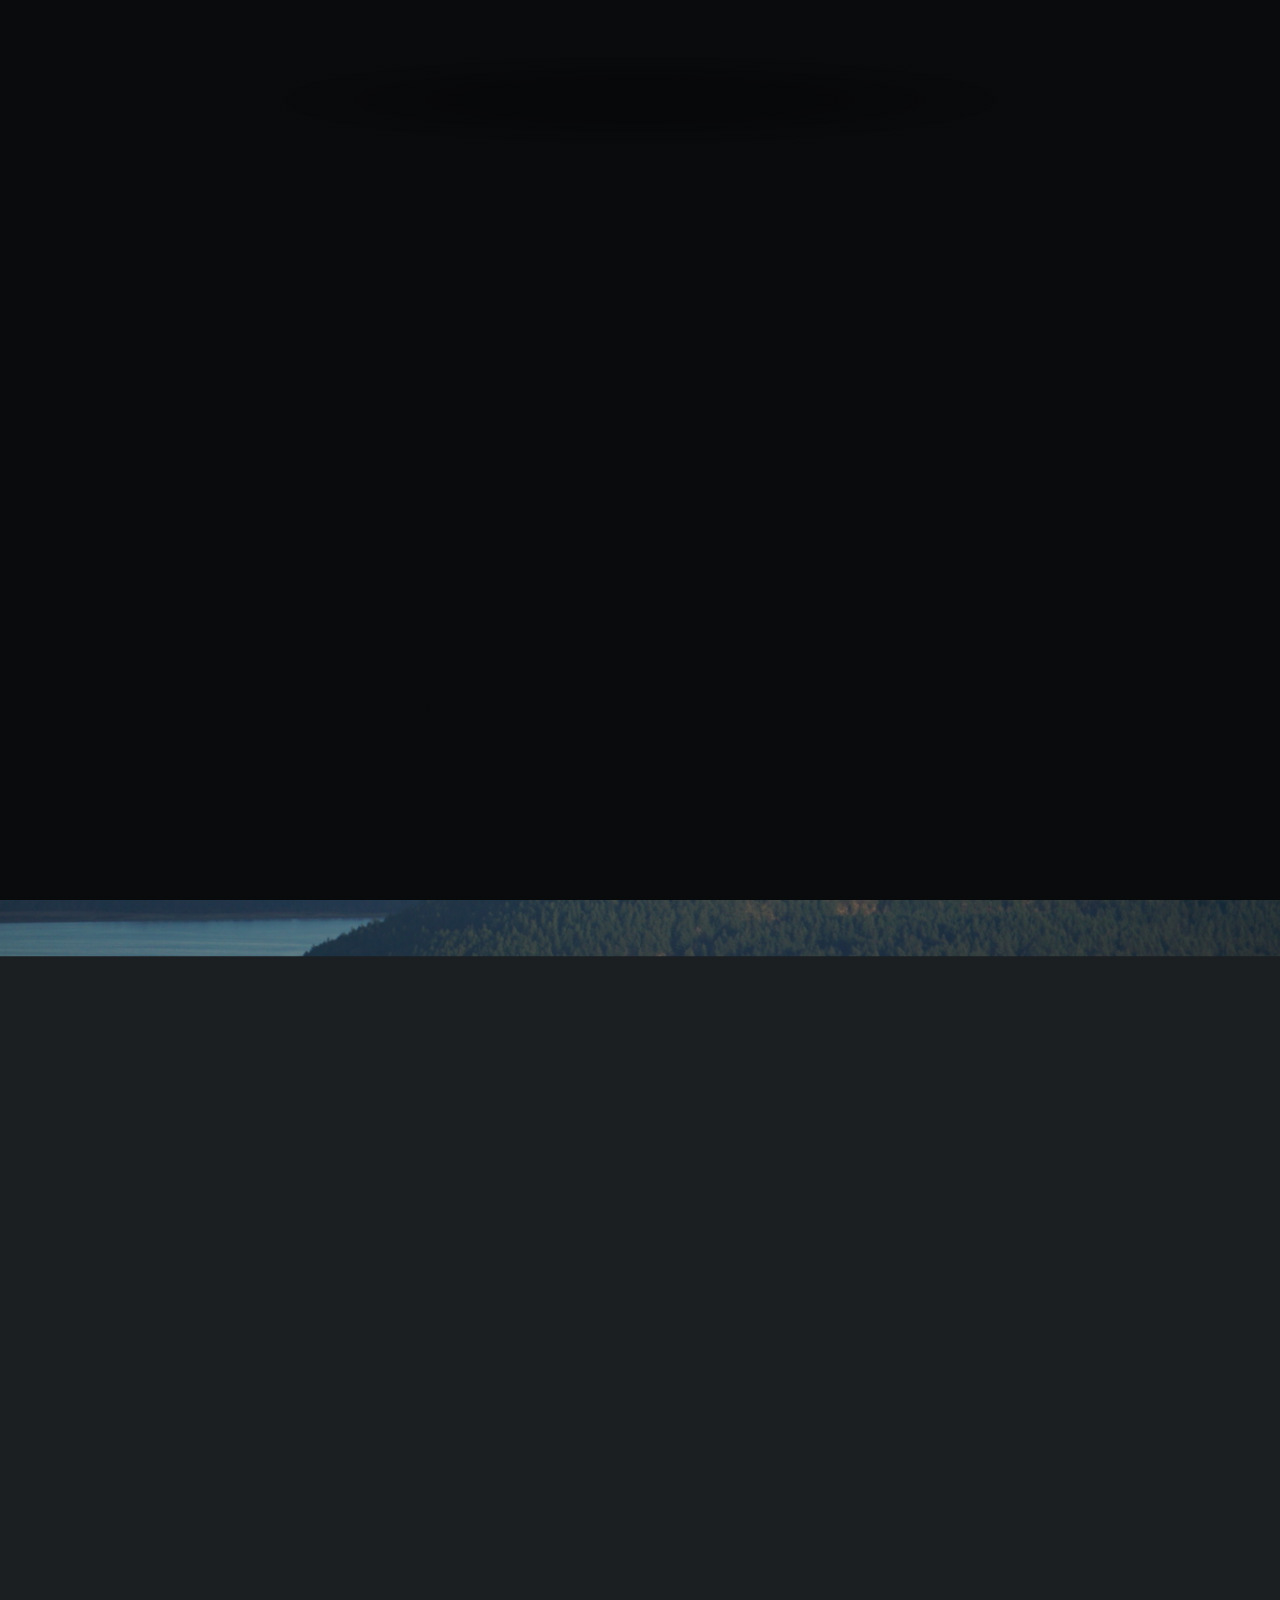
==== commit 338e2416: "Add files via upload" ====
--- a/index.html
+++ b/index.html
@@ -169,6 +169,18 @@
 /* Optional: last button no extra gap */
 .card .body .button.small:last-child { margin-bottom: 0; }
 
+/* Project date tag */
+.project-date {
+  display: inline-block;
+  font-size: 0.72em;
+  color: rgba(255,255,255,0.45);
+  letter-spacing: 0.04em;
+  margin-bottom: 0.35rem;
+}
+.project-date i {
+  margin-right: 0.3em;
+}
+
 
 /* Smaller font size for Stats buttons only */
 #stats .card .body .button.small {
@@ -189,11 +201,12 @@
           <div class="inner">
             <h1>Joshua Serfass</h1>
             <p>Master of Science - Geospatial Technologies - University of Washington, Tacoma</p>
-            <p>Mission Sensor Program Specialist - Washington State Department of Natural Resources</p>
+            <p>Air Operations Automation Coordinator - Washington State Department of Natural Resources</p>
           </div>
         </div>
         <nav>
           <ul>
+            <li><a href="#featured">Featured</a></li>
             <li><a href="#work">Work</a></li>
             <li><a href="#about">About</a></li>
             <li><a href="#contact">Contact</a></li>
@@ -203,6 +216,70 @@
 
       <!-- Main -->
       <div id="main">
+
+        <!-- FEATURED WORK -->
+        <article id="featured">
+          <h2 class="major">Featured Work</h2>
+          <p>Selected recent projects highlighting GIS data management, automation, and spatial analysis. <a href="#work">Browse all work →</a></p>
+          <div class="card-grid">
+
+            <div class="card">
+              <div class="media">
+                <a href="https://arcg.is/az1ur" target="_blank">
+                  <img src="images/Cougar.png" alt="Western Washington Cougar Conflicts" />
+                </a>
+              </div>
+              <div class="body">
+                <span class="project-date"><i class="fa-regular fa-calendar"></i> March 2026</span>
+                <h4>Western Washington Cougar Conflicts: It's not them. It's us.</h4>
+                <p>Spatial analysis of forest loss and human encroachment across nine Game Management Units surrounding Thurston County, 2001–2024. Independent research project integrating NLCD, census, and wildlife conflict data.</p>
+                <a class="button small" target="_blank" href="https://arcg.is/az1ur">Open</a>
+              </div>
+            </div>
+
+            <div class="card">
+              <div class="media">
+                <a href="https://drive.google.com/file/d/1g5sRBSmK59T3sizPu2HFdGi9971HXwCH/view?usp=sharing" target="_blank">
+                  <img src="images/WFIGS_Tool.png" alt="WFIGS Export Tool" />
+                </a>
+              </div>
+              <div class="body">
+                <span class="project-date"><i class="fa-regular fa-calendar"></i> June 2025</span>
+                <h4>WFIGS Export Tool</h4>
+                <p>ArcPy automation toolbox that extracts and converts wildfire intelligence — lightning, active incidents, perimeters, thermal detections, and mission areas — into field-ready KMZ formats for DNR Aviation Operations.</p>
+                <a class="button small" target="_blank" href="https://drive.google.com/file/d/1g5sRBSmK59T3sizPu2HFdGi9971HXwCH/view?usp=sharing">View Manual</a>
+              </div>
+            </div>
+
+            <div class="card">
+              <div class="media">
+                <a href="https://drive.google.com/file/d/1z_ww03E78tXtLDUoV1dk1P90QfVPccX1/view?usp=sharing" target="_blank">
+                  <img src="images/Bigfoot.png" alt="Washington DNR UAS Pilot Locations Map" />
+                </a>
+              </div>
+              <div class="body">
+                <span class="project-date"><i class="fa-regular fa-calendar"></i> Updated January 2026</span>
+                <h4>Washington DNR UAS Pilot Locations Map</h4>
+                <p>Large-scale operational reference map supporting statewide DNR UAS program management; integrates DNR lands, regional offices, airports, and LAANC authorization areas.</p>
+                <a class="button small" target="_blank" href="https://drive.google.com/file/d/1z_ww03E78tXtLDUoV1dk1P90QfVPccX1/view?usp=sharing">View Map</a>
+              </div>
+            </div>
+
+            <div class="card">
+              <div class="media">
+                <img src="images/RW_WeeklyStats.png" alt="DNR Aviation Stats" />
+              </div>
+              <div class="body">
+                <span class="project-date"><i class="fa-regular fa-calendar"></i> Ongoing</span>
+                <h4>DNR Aviation Stats Reports</h4>
+                <p>Weekly and year-to-date fixed wing and rotor wing reports produced for WA DNR Fire &amp; Aviation leadership, tracking fleet utilization and mission data across the fire season.</p>
+                <a class="button small" target="_blank" href="https://drive.google.com/file/d/1SkxsQDf5HSZRcPLFh9M-5swUGL7RrKn2/view?usp=sharing">Weekly Fixed Wing</a>
+                <a class="button small" target="_blank" href="https://drive.google.com/file/d/1Sejw1e_9TS1xxMvW5EmsZge1ZkdsqGzO/view?usp=sharing">Year-to-Date Rotor Wing</a>
+              </div>
+            </div>
+
+          </div>
+        </article>
 
         <!-- Work -->
         <article id="work">
@@ -285,6 +362,7 @@
                 </a>
               </div>
               <div class="body">
+                <span class="project-date"><i class="fa-regular fa-calendar"></i> Updated January 2026</span>
                 <h4>Washington DNR UAS Pilot Locations Map</h4>
                 <p>Large-scale reference map supporting DNR UAS operations; includes DNR lands, regional offices, highways, airports, population centers, and LAANC UAS authorization areas.</p>
                 <a class="button small" target="_blank" href="https://drive.google.com/file/d/1z_ww03E78tXtLDUoV1dk1P90QfVPccX1/view?usp=sharing">View Map</a>
@@ -298,6 +376,7 @@
                 </a>
               </div>
               <div class="body">
+                <span class="project-date"><i class="fa-regular fa-calendar"></i> Ongoing</span>
                 <h4>Wildfire Mapping</h4>
                 <p>Selected operational map products produced while on fire assignments. <em>Occasionally updated.</em></p>
                 <a class="button small" target="_blank" href="https://arcg.is/9jGjO">Open Gallery</a>
@@ -311,6 +390,7 @@
                 </a>
               </div>
               <div class="body">
+                <span class="project-date"><i class="fa-regular fa-calendar"></i> December 2022</span>
                 <h4>A 3D Journey to Mount Rainier</h4>
                 <p>Taking vintage topo maps and creating new from old.</p>
                 <a class="button small" target="_blank" href="https://arcg.is/1WWDuP1">View Story</a>
@@ -344,13 +424,13 @@
                 </a>
               </div>
               <div class="body">
+                <span class="project-date"><i class="fa-regular fa-calendar"></i> March 2026</span>
                 <h4>Western Washington Cougar Conflicts: It's not them. It's us.</h4>
                 <p>A spatial analysis of forest loss and human development in nine Game Management Units surrounding Thurston County, 2001-2024</p>
                 <a class="button small" target="_blank" href="https://arcg.is/az1ur">Open</a>
               </div>
             </div>
 
-          <div class="card-grid">
             <div class="card">
               <div class="media">
                 <a href="https://arcg.is/1fe8Or" target="_blank">
@@ -358,6 +438,7 @@
                 </a>
               </div>
               <div class="body">
+                <span class="project-date"><i class="fa-regular fa-calendar"></i> April 2021</span>
                 <h4>Snow, Safety, &amp; Solitude</h4>
                 <p>Suitability analysis exploring the search for the ideal backcountry skiing locations.</p>
                 <a class="button small" target="_blank" href="https://arcg.is/1fe8Or">Open</a>
@@ -371,6 +452,7 @@
                 </a>
               </div>
               <div class="body">
+                <span class="project-date"><i class="fa-regular fa-calendar"></i> December 2020</span>
                 <h4>Pierce County Soil Toxicity</h4>
                 <p>Identifying remediation priority areas.</p>
                 <a class="button small" target="_blank" href="https://arcg.is/1PiLee">Open</a>
@@ -384,6 +466,7 @@
                 </a>
               </div>
               <div class="body">
+                <span class="project-date"><i class="fa-regular fa-calendar"></i> November 2020</span>
                 <h4>Pierce County Transit Flood Analysis</h4>
                 <p>Identifying hazardous routes.</p>
                 <a class="button small" target="_blank" href="https://arcg.is/1yDfXz">Open</a>
@@ -397,6 +480,7 @@
                 </a>
               </div>
               <div class="body">
+                <span class="project-date"><i class="fa-regular fa-calendar"></i> November 2020</span>
                 <h4>Impervious Surface Cover</h4>
                 <p>Pierce County Elementary Schools.</p>
                 <a class="button small" target="_blank" href="https://arcg.is/1rOK4X">Open</a>
@@ -410,6 +494,7 @@
                 </a>
               </div>
               <div class="body">
+                <span class="project-date"><i class="fa-regular fa-calendar"></i> January 2021</span>
                 <h4>Location, Location, Location</h4>
                 <p>Does proximity to residential treatment centers decrease assessed value of single-family homes?</p>
                 <a class="button small" target="_blank" href="https://arcg.is/KO8mn">Open</a>
@@ -424,6 +509,7 @@
                 </a>
               </div>
               <div class="body">
+                <span class="project-date"><i class="fa-regular fa-calendar"></i> February 2021</span>
                 <h4>A Campus Tour</h4>
                 <p>Digitally representing the UW Tacoma campus using LiDAR and 3D modeling.</p>
                 <a class="button small" target="_blank" href="https://arcg.is/1Pnn1q">Open</a>
@@ -457,6 +543,7 @@
                 </a>
               </div>
               <div class="body">
+                <span class="project-date"><i class="fa-regular fa-calendar"></i> August 2023</span>
                 <h4>MSGT Capstone Project: Tread Lightly</h4>
                 <p>Mobile-friendly web GIS highlighting seasonally sensitive wildlife habitat.</p>
                 <a class="button small" target="_blank" href="https://drive.google.com/file/d/1kk8B7jzK1qJyG44ZihIDGiHghX365TcI/view?usp=drive_link">Research Paper</a>
@@ -470,6 +557,7 @@
                 </a>
               </div>
               <div class="body">
+                <span class="project-date"><i class="fa-regular fa-calendar"></i> May 2023</span>
                 <h4>Operation Just Cause</h4>
                 <p>A look at the US invasion of Panama in 1989.</p>
                 <a class="button small" target="_blank" href="https://jserfass.github.io/Time/">Open</a>
@@ -483,6 +571,7 @@
                 </a>
               </div>
               <div class="body">
+                <span class="project-date"><i class="fa-regular fa-calendar"></i> June 2023</span>
                 <h4>Mapping the Internet</h4>
                 <p>An interactive web story about the reach of big data around the globe.</p>
                 <a class="button small" target="_blank" href="https://jserfass.github.io/MapTheInternet/">Open</a>
@@ -515,6 +604,7 @@
                 </a>
               </div>
               <div class="body">
+                <span class="project-date"><i class="fa-regular fa-calendar"></i> June 2025</span>
                 <h4>DNR Cost Tracking System Jurisdiction Manual</h4>
                 <p>This manual is designed to assist field personnel in correctly assigning land management agency jurisdiction to aviation assets operating on wildland fire incidents. Accurate jurisdictional assignment is essential, as it directly supports the production of reliable aviation statistics for the fire season. Proper attribution ensures that data used for planning, reporting, and decision-making reflects true agency involvement and resource commitment.</p>
                 <a class="button small" target="_blank" href="https://drive.google.com/file/d/1B9JYF2kcCeKTi350gvohqm-d0_C2UkMU/view?usp=sharing">View Manual</a>
@@ -555,6 +645,7 @@
                 </a>
               </div>
               <div class="body">
+                <span class="project-date"><i class="fa-regular fa-calendar"></i> December 2022</span>
                 <h4>20 Most Prominent Washington Peaks</h4>
                 <p>Exploring prominence and the 20 most prominent peaks in Washington.</p>
                 <a class="button small" target="_blank" href="https://jserfass.github.io/WA20/">Open</a>
@@ -606,6 +697,7 @@
                     </a>
                   </div>
                   <div class="body">
+                    <span class="project-date"><i class="fa-regular fa-calendar"></i> June 2025</span>
                     <h4>WFGIS EXPORT TOOL - USER MANUAL & TECHNICAL GUIDE</h4>
                     <p>This manual is designed to assist DNR Aviation Operations personnel in efficiently extracting critical wildfire intelligence from multiple geospatial data sources. The WFGIS Export Tool streamlines the collection and conversion of lightning strike data, active incident locations, fire perimeters, satellite thermal detections, and aviation mission areas into field-ready KMZ formats optimized for Google Earth and mobile platforms. Accurate and timely data export is essential for supporting initial attack decisions, tactical planning, and situational awareness during wildfire operations. Proper data integration ensures that aviation crews have access to comprehensive, up-to-date intelligence that directly impacts flight safety, resource deployment effectiveness, and operational success across Washington State's diverse fire management landscape.</p>
                     <a class="button small" target="_blank" href="https://drive.google.com/file/d/1g5sRBSmK59T3sizPu2HFdGi9971HXwCH/view?usp=sharing">View Manual</a>
@@ -619,6 +711,7 @@
                       </a>
                     </div>
                     <div class="body">
+                      <span class="project-date"><i class="fa-regular fa-calendar"></i> June 2025</span>
                       <h4>NIFS TOOL - USER MANUAL & TECHNICAL GUIDE</h4>
                       <p>This manual is designed to assist DNR Aviation Operations personnel in processing and exporting National Incident Feature Service (NIFS) data for wildfire incident operations. The NIFS Tools automates the filtering and conversion of standardized incident features—including tactical points, operational boundaries, linear restrictions, and area polygons—into KMZ files optimized for Google Earth and field operations platforms. Accurate NIFS data processing is essential for maintaining operational safety and tactical effectiveness, as it ensures aviation crews have access to current helispot locations, temporary flight restrictions, aerial hazards, and fire perimeters using nationally standardized symbology. Proper data export supports incident briefing packages, mission planning, and real-time situational awareness while maintaining consistency with interagency wildfire mapping standards across all coordination levels.</p>
                       <a class="button small" target="_blank" href="https://drive.google.com/file/d/1_8OF1tNzpIWQ2HUqTu6SyPF47AGVlb_v/view?usp=sharing">View Manual</a>
@@ -633,10 +726,10 @@
           <h2 class="major">About</h2>
           <span class="image main"><img src="images/tie.jpg" alt="Portrait" /></span>
           <p>
-            My name is Joshua Serfass, and I currently serve as the Mission Sensor Program Specialist (Photogrammetrist 3) for the Washington State Department of Natural Resources (DNR) in the Wildfire Division – Aviation Section. I lead a team of two Mission Sensor Operators, and together we are responsible for collecting aerial intelligence during wildland fire missions and other ad-hoc assignments. Our work includes providing RGB, MWIR, and SWIR imagery and video products, as well as generating spatial data outputs such as fire perimeters, hot spot locations, and other critical points of interest.
+            My name is Joshua Serfass, and I currently serve as the Air Operations Automation Coordinator (Wildland Fire Program Coordinator 1) for the Washington State Department of Natural Resources (DNR), Wildland Fire Management Division. In this role I focus on geospatial data management, automation toolbox development, and operational data systems supporting DNR's aviation and wildfire programs.
           </p>
           <p>
-            In addition to my primary role, I serve as a Geographic Information Systems Specialist (GISS) on a Type 2 Wildfire Incident Management Team. I am also a qualified Part 107 UAS pilot, with open NWCG UAS-P (Pilot) and UAS-D (Data Specialist) task books.
+            I serve as a Geographic Information Systems Specialist (GISS) on Northwest Incident Management Team 13, a Type 2 Wildfire Incident Management Team. I am also a qualified Part 107 UAS pilot, with open NWCG UAS-P (Pilot) and UAS-D (Data Specialist) task books.
           </p>
           <p>
             My academic background includes an M.S. in Geospatial Technologies and a GIS Certificate from the University of Washington – Tacoma, along with Natural Resource Management coursework from Oregon State University. I also hold a B.S. in Accounting from King's College in Pennsylvania.
@@ -680,9 +773,9 @@
   <div style="margin-top: 2rem; padding-top: 2rem; border-top: 1px solid rgba(255,255,255,0.1);">
     <h3>Connect With Me</h3>
     <p>
-      <strong>Email:</strong> <a href="mailto:jserfass39@gmail.com">jserfass39@gmail.com</a><br>
+      <strong>Email:</strong> <a href="/cdn-cgi/l/email-protection#a6ccd5c3d4c0c7d5d5959fe6c1cbc7cfca88c5c9cb"><span class="__cf_email__" data-cfemail="0e647d6b7c686f7d7d3d374e69636f6762206d6163">[email&#160;protected]</span></a><br>
       <strong>Location:</strong> Washington State<br>
-      <strong>Current Role:</strong> Mission Sensor Program Specialist, WA DNR
+      <strong>Current Role:</strong> Air Operations Automation Coordinator, WA DNR
     </p>
   </div>
 
@@ -694,7 +787,7 @@
   </ul>
 </article>
 
-<script>
+<script data-cfasync="false" src="/cdn-cgi/scripts/5c5dd728/cloudflare-static/email-decode.min.js"></script><script>
 function handleFormSubmit(event) {
   event.preventDefault();
   
@@ -761,11 +854,4 @@
     <div id="bg"></div>
 
     <!-- Scripts -->
-    <script src="assets/js/jquery.min.js"></script>
-    <script src="assets/js/browser.min.js"></script>
-    <script src="assets/js/breakpoints.min.js"></script>
-    <script src="assets/js/util.js"></script>
-    <script src="assets/js/main.js"></script>
-
-  </body>
-</html>+    <script src="assets/js/
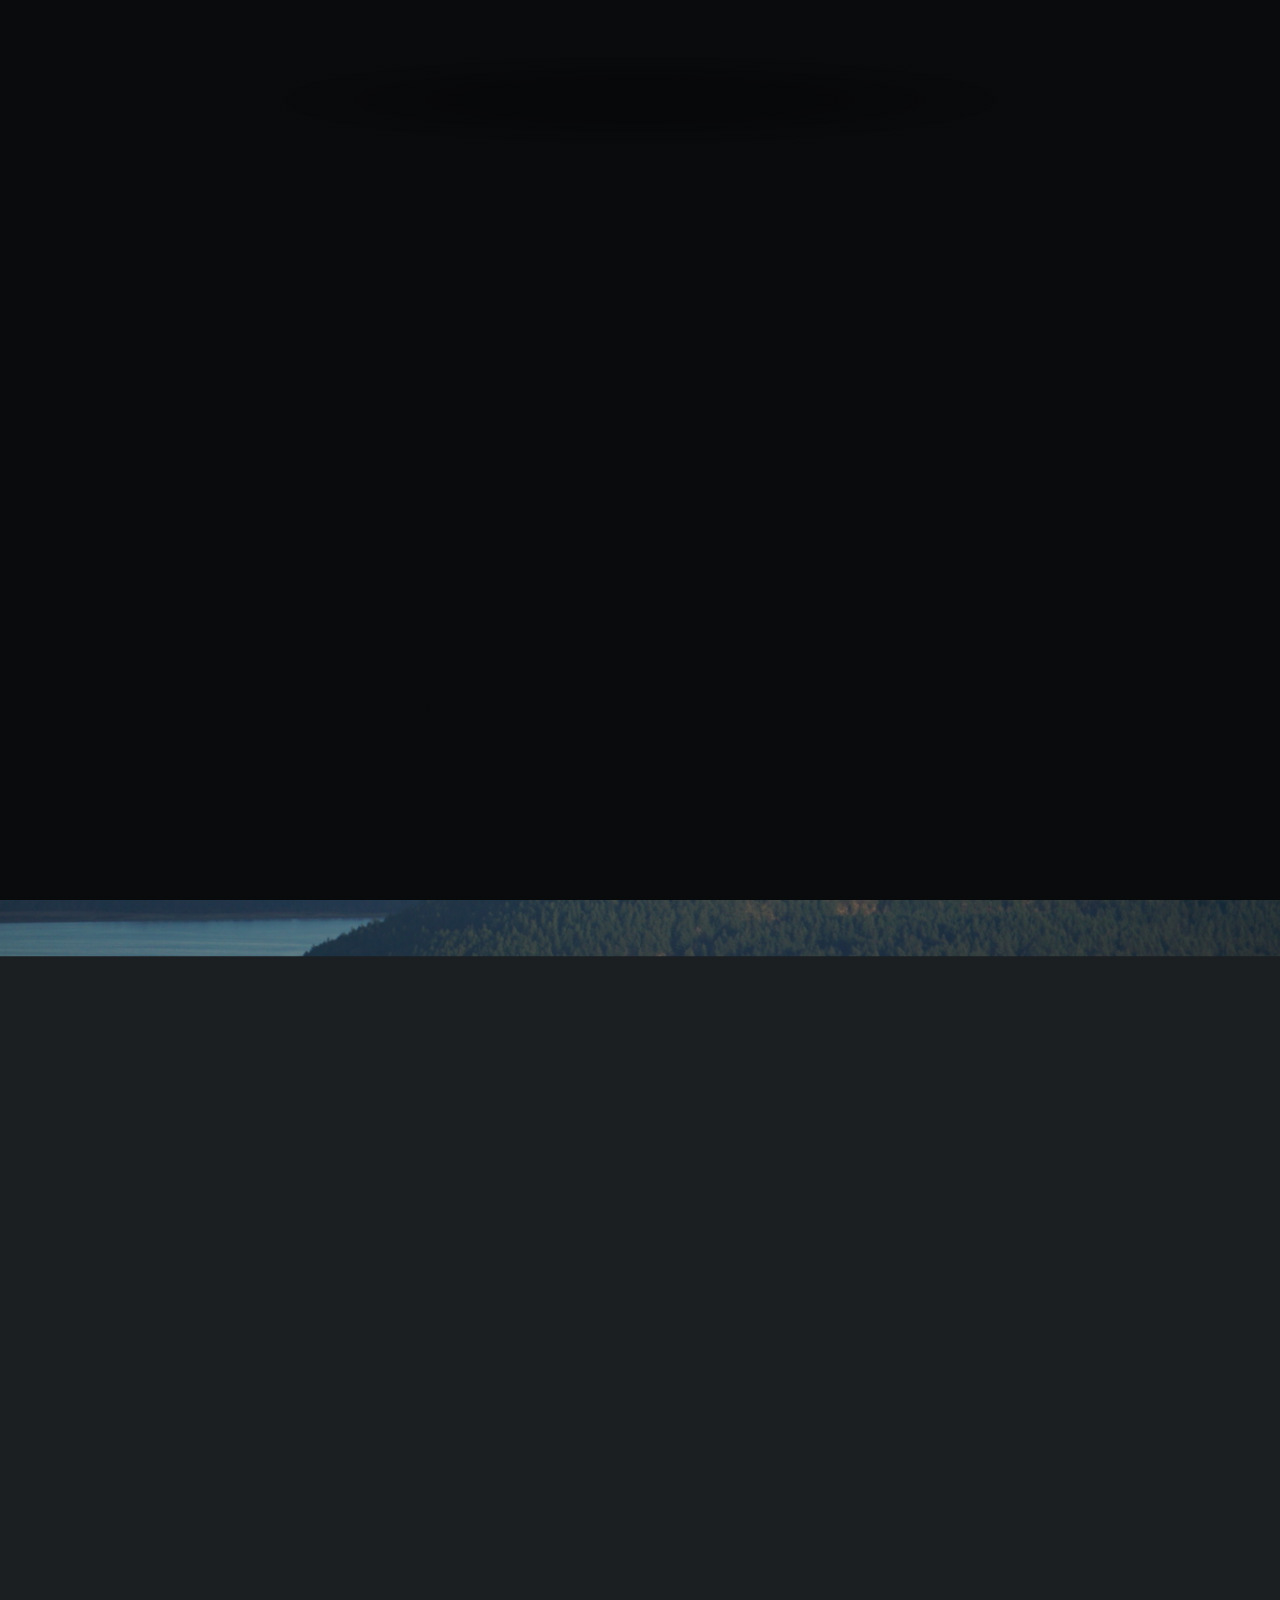
==== commit c3b325ba: "Add files via upload" ====
--- a/index.html
+++ b/index.html
@@ -684,42 +684,45 @@
           </div>
           <h2 class="major">Workflows</h2>
           <div class="card-grid">
+
             <div class="card">
               <div class="body">
                 <h4>Coming Soon</h4>
-                <p>End-to-end process write-ups (collection → processing → analysis → delivery).</p>
-              </div>
-          <div class="card-grid">
-                <div class="card">
-                  <div class="media">
-                    <a href="https://drive.google.com/file/d/1g5sRBSmK59T3sizPu2HFdGi9971HXwCH/view?usp=sharing" target="_blank">
-                      <img src="images/WFIGS_Tool.png" alt="WFIGS Tool Manual" />
-                    </a>
-                  </div>
-                  <div class="body">
-                    <span class="project-date"><i class="fa-regular fa-calendar"></i> June 2025</span>
-                    <h4>WFGIS EXPORT TOOL - USER MANUAL & TECHNICAL GUIDE</h4>
-                    <p>This manual is designed to assist DNR Aviation Operations personnel in efficiently extracting critical wildfire intelligence from multiple geospatial data sources. The WFGIS Export Tool streamlines the collection and conversion of lightning strike data, active incident locations, fire perimeters, satellite thermal detections, and aviation mission areas into field-ready KMZ formats optimized for Google Earth and mobile platforms. Accurate and timely data export is essential for supporting initial attack decisions, tactical planning, and situational awareness during wildfire operations. Proper data integration ensures that aviation crews have access to comprehensive, up-to-date intelligence that directly impacts flight safety, resource deployment effectiveness, and operational success across Washington State's diverse fire management landscape.</p>
-                    <a class="button small" target="_blank" href="https://drive.google.com/file/d/1g5sRBSmK59T3sizPu2HFdGi9971HXwCH/view?usp=sharing">View Manual</a>
-                  </div>
-                </div>
-                <div class="card-grid">
-                  <div class="card">
-                    <div class="media">
-                      <a href="https://drive.google.com/file/d/1_8OF1tNzpIWQ2HUqTu6SyPF47AGVlb_v/view?usp=sharing" target="_blank">
-                        <img src="images/NIFS_Tool.png" alt=" Tool Manual" />
-                      </a>
-                    </div>
-                    <div class="body">
-                      <span class="project-date"><i class="fa-regular fa-calendar"></i> June 2025</span>
-                      <h4>NIFS TOOL - USER MANUAL & TECHNICAL GUIDE</h4>
-                      <p>This manual is designed to assist DNR Aviation Operations personnel in processing and exporting National Incident Feature Service (NIFS) data for wildfire incident operations. The NIFS Tools automates the filtering and conversion of standardized incident features—including tactical points, operational boundaries, linear restrictions, and area polygons—into KMZ files optimized for Google Earth and field operations platforms. Accurate NIFS data processing is essential for maintaining operational safety and tactical effectiveness, as it ensures aviation crews have access to current helispot locations, temporary flight restrictions, aerial hazards, and fire perimeters using nationally standardized symbology. Proper data export supports incident briefing packages, mission planning, and real-time situational awareness while maintaining consistency with interagency wildfire mapping standards across all coordination levels.</p>
-                      <a class="button small" target="_blank" href="https://drive.google.com/file/d/1_8OF1tNzpIWQ2HUqTu6SyPF47AGVlb_v/view?usp=sharing">View Manual</a>
-                    </div>
-                  </div>
-            </div>
+                <p>End-to-end process write-ups (collection &rarr; processing &rarr; analysis &rarr; delivery).</p>
+              </div>
+            </div>
+
+            <div class="card">
+              <div class="media">
+                <a href="https://drive.google.com/file/d/1g5sRBSmK59T3sizPu2HFdGi9971HXwCH/view?usp=sharing" target="_blank">
+                  <img src="images/WFIGS_Tool.png" alt="WFIGS Tool Manual" />
+                </a>
+              </div>
+              <div class="body">
+                <span class="project-date"><i class="fa-regular fa-calendar"></i> June 2025</span>
+                <h4>WFIGS EXPORT TOOL - USER MANUAL &amp; TECHNICAL GUIDE</h4>
+                <p>ArcPy toolbox that streamlines the collection and conversion of wildfire intelligence &mdash; lightning strikes, active incidents, fire perimeters, thermal detections, and aviation mission areas &mdash; into field-ready KMZ formats for Google Earth and mobile platforms.</p>
+                <a class="button small" target="_blank" href="https://drive.google.com/file/d/1g5sRBSmK59T3sizPu2HFdGi9971HXwCH/view?usp=sharing">View Manual</a>
+              </div>
+            </div>
+
+            <div class="card">
+              <div class="media">
+                <a href="https://drive.google.com/file/d/1_8OF1tNzpIWQ2HUqTu6SyPF47AGVlb_v/view?usp=sharing" target="_blank">
+                  <img src="images/NIFS_Tool.png" alt="NIFS Tool Manual" />
+                </a>
+              </div>
+              <div class="body">
+                <span class="project-date"><i class="fa-regular fa-calendar"></i> June 2025</span>
+                <h4>NIFS TOOL - USER MANUAL &amp; TECHNICAL GUIDE</h4>
+                <p>Automates the filtering and conversion of National Incident Feature Service data &mdash; tactical points, operational boundaries, linear restrictions, and area polygons &mdash; into KMZ files optimized for Google Earth and field operations platforms.</p>
+                <a class="button small" target="_blank" href="https://drive.google.com/file/d/1_8OF1tNzpIWQ2HUqTu6SyPF47AGVlb_v/view?usp=sharing">View Manual</a>
+              </div>
+            </div>
+
           </div>
         </article>
+
 
         <!-- About -->
         <article id="about">
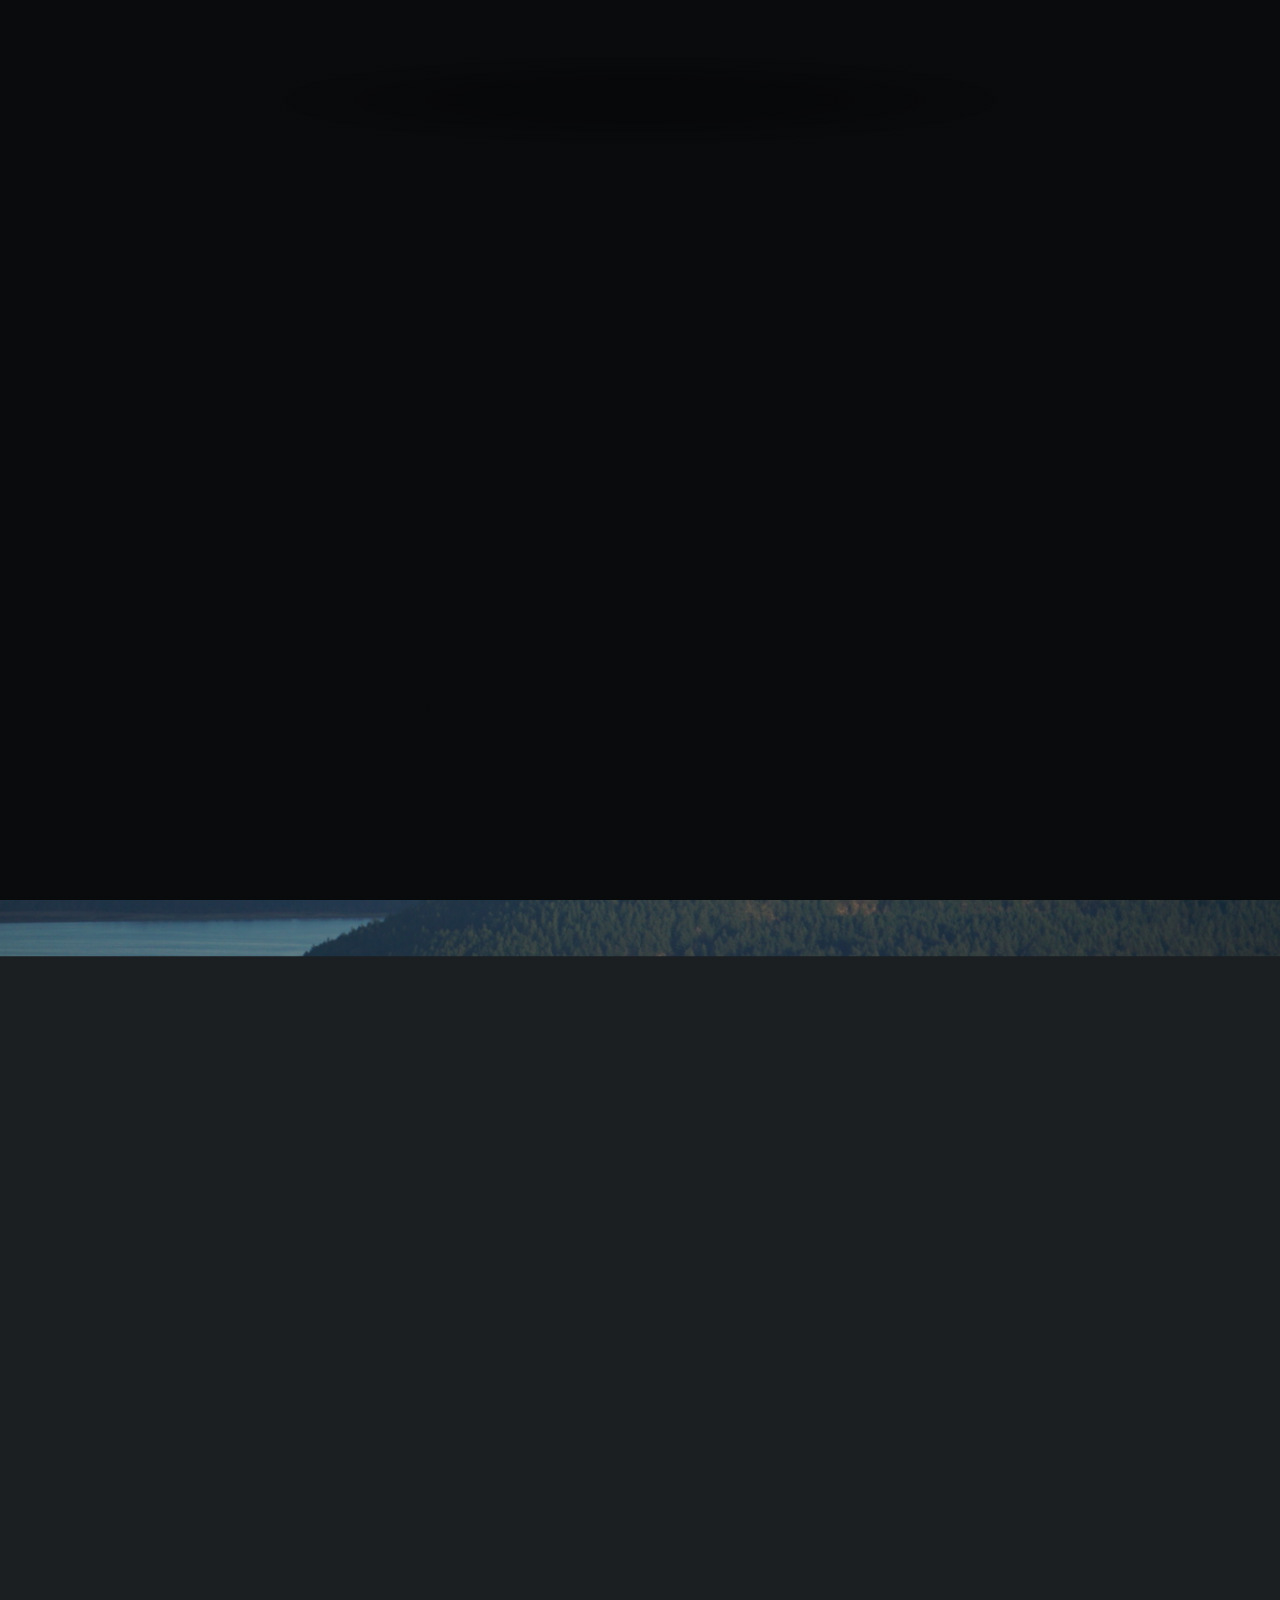
==== commit 57e808ff: "Add files via upload" ====
--- a/index.html
+++ b/index.html
@@ -169,6 +169,14 @@
 /* Optional: last button no extra gap */
 .card .body .button.small:last-child { margin-bottom: 0; }
 
+
+/* Smaller font size for Stats buttons only */
+#stats .card .body .button.small {
+  font-size: 0.60em;
+  line-height: 1.3;
+}
+
+
 /* Project date tag */
 .project-date {
   display: inline-block;
@@ -177,17 +185,7 @@
   letter-spacing: 0.04em;
   margin-bottom: 0.35rem;
 }
-.project-date i {
-  margin-right: 0.3em;
-}
-
-
-/* Smaller font size for Stats buttons only */
-#stats .card .body .button.small {
-  font-size: 0.60em;
-  line-height: 1.3;
-}
-
+.project-date i { margin-right: 0.3em; }
 </style>
   </head>
   <body class="is-preload">
@@ -220,7 +218,7 @@
         <!-- FEATURED WORK -->
         <article id="featured">
           <h2 class="major">Featured Work</h2>
-          <p>Selected recent projects highlighting GIS data management, automation, and spatial analysis. <a href="#work">Browse all work →</a></p>
+          <p>Selected recent projects highlighting GIS data management, automation, and spatial analysis. <a href="#work">Browse all work &rarr;</a></p>
           <div class="card-grid">
 
             <div class="card">
@@ -231,8 +229,8 @@
               </div>
               <div class="body">
                 <span class="project-date"><i class="fa-regular fa-calendar"></i> March 2026</span>
-                <h4>Western Washington Cougar Conflicts: It's not them. It's us.</h4>
-                <p>Spatial analysis of forest loss and human encroachment across nine Game Management Units surrounding Thurston County, 2001–2024. Independent research project integrating NLCD, census, and wildlife conflict data.</p>
+                <h4>Western Washington Cougar Conflicts: It&#39;s not them. It&#39;s us.</h4>
+                <p>Spatial analysis of forest loss and human encroachment across nine Game Management Units surrounding Thurston County, 2001&ndash;2024. Independent research integrating NLCD, census, and wildlife conflict data.</p>
                 <a class="button small" target="_blank" href="https://arcg.is/az1ur">Open</a>
               </div>
             </div>
@@ -246,7 +244,7 @@
               <div class="body">
                 <span class="project-date"><i class="fa-regular fa-calendar"></i> June 2025</span>
                 <h4>WFIGS Export Tool</h4>
-                <p>ArcPy automation toolbox that extracts and converts wildfire intelligence — lightning, active incidents, perimeters, thermal detections, and mission areas — into field-ready KMZ formats for DNR Aviation Operations.</p>
+                <p>ArcPy automation toolbox that extracts and converts wildfire intelligence &mdash; lightning, active incidents, perimeters, thermal detections, and mission areas &mdash; into field-ready KMZ formats for DNR Aviation Operations.</p>
                 <a class="button small" target="_blank" href="https://drive.google.com/file/d/1g5sRBSmK59T3sizPu2HFdGi9971HXwCH/view?usp=sharing">View Manual</a>
               </div>
             </div>
@@ -258,6 +256,7 @@
                 </a>
               </div>
               <div class="body">
+                <span class="project-date"><i class="fa-regular fa-calendar"></i> Updated January 2026</span>
                 <span class="project-date"><i class="fa-regular fa-calendar"></i> Updated January 2026</span>
                 <h4>Washington DNR UAS Pilot Locations Map</h4>
                 <p>Large-scale operational reference map supporting statewide DNR UAS program management; integrates DNR lands, regional offices, airports, and LAANC authorization areas.</p>
@@ -684,52 +683,49 @@
           </div>
           <h2 class="major">Workflows</h2>
           <div class="card-grid">
-
             <div class="card">
               <div class="body">
                 <h4>Coming Soon</h4>
-                <p>End-to-end process write-ups (collection &rarr; processing &rarr; analysis &rarr; delivery).</p>
-              </div>
-            </div>
-
-            <div class="card">
-              <div class="media">
-                <a href="https://drive.google.com/file/d/1g5sRBSmK59T3sizPu2HFdGi9971HXwCH/view?usp=sharing" target="_blank">
-                  <img src="images/WFIGS_Tool.png" alt="WFIGS Tool Manual" />
-                </a>
-              </div>
-              <div class="body">
-                <span class="project-date"><i class="fa-regular fa-calendar"></i> June 2025</span>
-                <h4>WFIGS EXPORT TOOL - USER MANUAL &amp; TECHNICAL GUIDE</h4>
-                <p>ArcPy toolbox that streamlines the collection and conversion of wildfire intelligence &mdash; lightning strikes, active incidents, fire perimeters, thermal detections, and aviation mission areas &mdash; into field-ready KMZ formats for Google Earth and mobile platforms.</p>
-                <a class="button small" target="_blank" href="https://drive.google.com/file/d/1g5sRBSmK59T3sizPu2HFdGi9971HXwCH/view?usp=sharing">View Manual</a>
-              </div>
-            </div>
-
-            <div class="card">
-              <div class="media">
-                <a href="https://drive.google.com/file/d/1_8OF1tNzpIWQ2HUqTu6SyPF47AGVlb_v/view?usp=sharing" target="_blank">
-                  <img src="images/NIFS_Tool.png" alt="NIFS Tool Manual" />
-                </a>
-              </div>
-              <div class="body">
-                <span class="project-date"><i class="fa-regular fa-calendar"></i> June 2025</span>
-                <h4>NIFS TOOL - USER MANUAL &amp; TECHNICAL GUIDE</h4>
-                <p>Automates the filtering and conversion of National Incident Feature Service data &mdash; tactical points, operational boundaries, linear restrictions, and area polygons &mdash; into KMZ files optimized for Google Earth and field operations platforms.</p>
-                <a class="button small" target="_blank" href="https://drive.google.com/file/d/1_8OF1tNzpIWQ2HUqTu6SyPF47AGVlb_v/view?usp=sharing">View Manual</a>
-              </div>
-            </div>
-
+                <p>End-to-end process write-ups (collection → processing → analysis → delivery).</p>
+              </div>
+          <div class="card-grid">
+                <div class="card">
+                  <div class="media">
+                    <a href="https://drive.google.com/file/d/1g5sRBSmK59T3sizPu2HFdGi9971HXwCH/view?usp=sharing" target="_blank">
+                      <img src="images/WFIGS_Tool.png" alt="WFIGS Tool Manual" />
+                    </a>
+                  </div>
+                  <div class="body">
+                    <span class="project-date"><i class="fa-regular fa-calendar"></i> June 2025</span>
+                    <h4>WFGIS EXPORT TOOL - USER MANUAL &amp; TECHNICAL GUIDE</h4>
+                    <p>This manual is designed to assist DNR Aviation Operations personnel in efficiently extracting critical wildfire intelligence from multiple geospatial data sources. The WFGIS Export Tool streamlines the collection and conversion of lightning strike data, active incident locations, fire perimeters, satellite thermal detections, and aviation mission areas into field-ready KMZ formats optimized for Google Earth and mobile platforms. Accurate and timely data export is essential for supporting initial attack decisions, tactical planning, and situational awareness during wildfire operations. Proper data integration ensures that aviation crews have access to comprehensive, up-to-date intelligence that directly impacts flight safety, resource deployment effectiveness, and operational success across Washington State's diverse fire management landscape.</p>
+                    <a class="button small" target="_blank" href="https://drive.google.com/file/d/1g5sRBSmK59T3sizPu2HFdGi9971HXwCH/view?usp=sharing">View Manual</a>
+                  </div>
+                </div>
+                <div class="card-grid">
+                  <div class="card">
+                    <div class="media">
+                      <a href="https://drive.google.com/file/d/1_8OF1tNzpIWQ2HUqTu6SyPF47AGVlb_v/view?usp=sharing" target="_blank">
+                        <img src="images/NIFS_Tool.png" alt=" Tool Manual" />
+                      </a>
+                    </div>
+                    <div class="body">
+                      <span class="project-date"><i class="fa-regular fa-calendar"></i> June 2025</span>
+                      <h4>NIFS TOOL - USER MANUAL &amp; TECHNICAL GUIDE</h4>
+                      <p>This manual is designed to assist DNR Aviation Operations personnel in processing and exporting National Incident Feature Service (NIFS) data for wildfire incident operations. The NIFS Tools automates the filtering and conversion of standardized incident features—including tactical points, operational boundaries, linear restrictions, and area polygons—into KMZ files optimized for Google Earth and field operations platforms. Accurate NIFS data processing is essential for maintaining operational safety and tactical effectiveness, as it ensures aviation crews have access to current helispot locations, temporary flight restrictions, aerial hazards, and fire perimeters using nationally standardized symbology. Proper data export supports incident briefing packages, mission planning, and real-time situational awareness while maintaining consistency with interagency wildfire mapping standards across all coordination levels.</p>
+                      <a class="button small" target="_blank" href="https://drive.google.com/file/d/1_8OF1tNzpIWQ2HUqTu6SyPF47AGVlb_v/view?usp=sharing">View Manual</a>
+                    </div>
+                  </div>
+            </div>
           </div>
         </article>
-
 
         <!-- About -->
         <article id="about">
           <h2 class="major">About</h2>
           <span class="image main"><img src="images/tie.jpg" alt="Portrait" /></span>
           <p>
-            My name is Joshua Serfass, and I currently serve as the Air Operations Automation Coordinator (Wildland Fire Program Coordinator 1) for the Washington State Department of Natural Resources (DNR), Wildland Fire Management Division. In this role I focus on geospatial data management, automation toolbox development, and operational data systems supporting DNR's aviation and wildfire programs.
+            My name is Joshua Serfass, and I currently serve as the Air Operations Automation Coordinator (Wildland Fire Program Coordinator 1) for the Washington State Department of Natural Resources (DNR), Wildland Fire Management Division. In this role I focus on geospatial data management, automation toolbox development, and operational data systems supporting DNR&rsquo;s aviation and wildfire programs.
           </p>
           <p>
             I serve as a Geographic Information Systems Specialist (GISS) on Northwest Incident Management Team 13, a Type 2 Wildfire Incident Management Team. I am also a qualified Part 107 UAS pilot, with open NWCG UAS-P (Pilot) and UAS-D (Data Specialist) task books.
@@ -776,7 +772,7 @@
   <div style="margin-top: 2rem; padding-top: 2rem; border-top: 1px solid rgba(255,255,255,0.1);">
     <h3>Connect With Me</h3>
     <p>
-      <strong>Email:</strong> <a href="/cdn-cgi/l/email-protection#a6ccd5c3d4c0c7d5d5959fe6c1cbc7cfca88c5c9cb"><span class="__cf_email__" data-cfemail="0e647d6b7c686f7d7d3d374e69636f6762206d6163">[email&#160;protected]</span></a><br>
+      <strong>Email:</strong> <a href="/cdn-cgi/l/email-protection#274d54425541465454141e67404a464e4b0944484a"><span class="__cf_email__" data-cfemail="d6bca5b3a4b0b7a5a5e5ef96b1bbb7bfbaf8b5b9bb">[email&#160;protected]</span></a><br>
       <strong>Location:</strong> Washington State<br>
       <strong>Current Role:</strong> Air Operations Automation Coordinator, WA DNR
     </p>
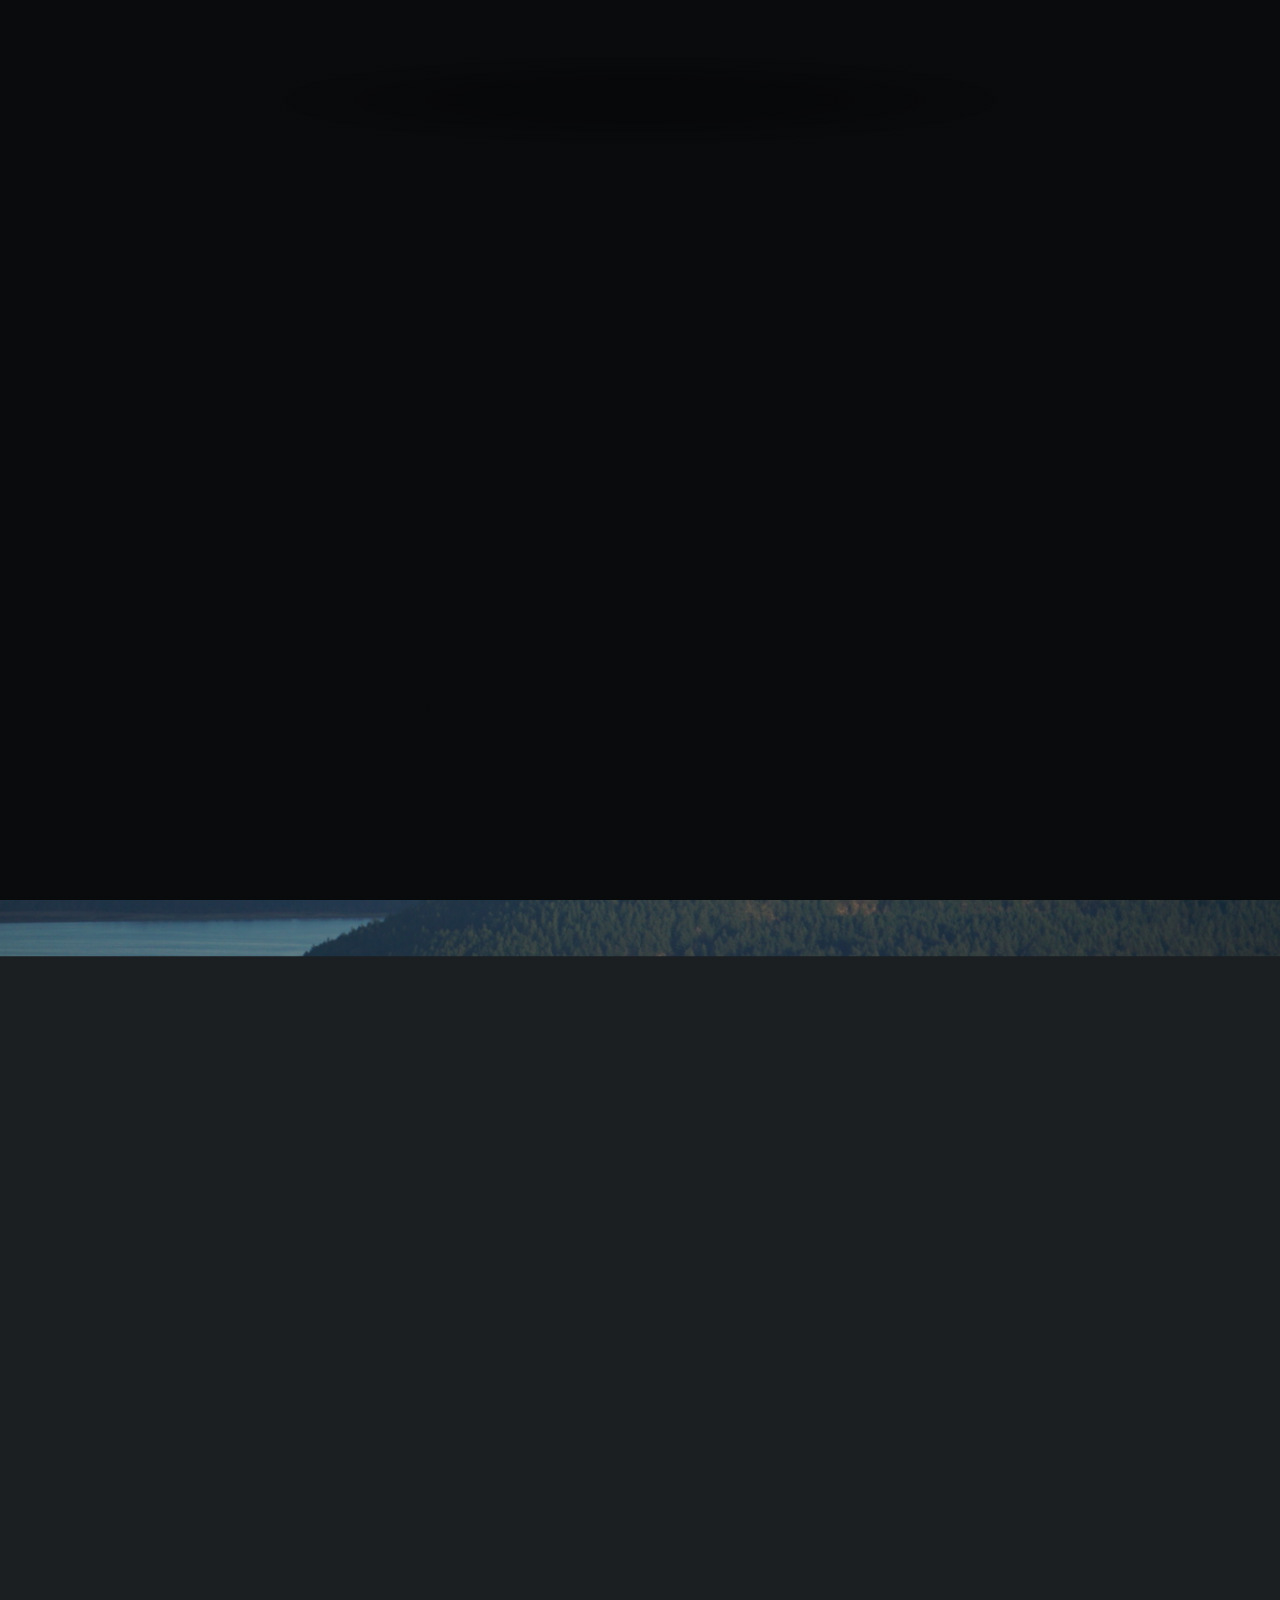
==== commit c5581d76: "Add files via upload" ====
--- a/index.html
+++ b/index.html
@@ -257,7 +257,6 @@
               </div>
               <div class="body">
                 <span class="project-date"><i class="fa-regular fa-calendar"></i> Updated January 2026</span>
-                <span class="project-date"><i class="fa-regular fa-calendar"></i> Updated January 2026</span>
                 <h4>Washington DNR UAS Pilot Locations Map</h4>
                 <p>Large-scale operational reference map supporting statewide DNR UAS program management; integrates DNR lands, regional offices, airports, and LAANC authorization areas.</p>
                 <a class="button small" target="_blank" href="https://drive.google.com/file/d/1z_ww03E78tXtLDUoV1dk1P90QfVPccX1/view?usp=sharing">View Map</a>
@@ -688,34 +687,32 @@
                 <h4>Coming Soon</h4>
                 <p>End-to-end process write-ups (collection → processing → analysis → delivery).</p>
               </div>
-          <div class="card-grid">
-                <div class="card">
-                  <div class="media">
-                    <a href="https://drive.google.com/file/d/1g5sRBSmK59T3sizPu2HFdGi9971HXwCH/view?usp=sharing" target="_blank">
-                      <img src="images/WFIGS_Tool.png" alt="WFIGS Tool Manual" />
-                    </a>
-                  </div>
-                  <div class="body">
-                    <span class="project-date"><i class="fa-regular fa-calendar"></i> June 2025</span>
-                    <h4>WFGIS EXPORT TOOL - USER MANUAL &amp; TECHNICAL GUIDE</h4>
-                    <p>This manual is designed to assist DNR Aviation Operations personnel in efficiently extracting critical wildfire intelligence from multiple geospatial data sources. The WFGIS Export Tool streamlines the collection and conversion of lightning strike data, active incident locations, fire perimeters, satellite thermal detections, and aviation mission areas into field-ready KMZ formats optimized for Google Earth and mobile platforms. Accurate and timely data export is essential for supporting initial attack decisions, tactical planning, and situational awareness during wildfire operations. Proper data integration ensures that aviation crews have access to comprehensive, up-to-date intelligence that directly impacts flight safety, resource deployment effectiveness, and operational success across Washington State's diverse fire management landscape.</p>
-                    <a class="button small" target="_blank" href="https://drive.google.com/file/d/1g5sRBSmK59T3sizPu2HFdGi9971HXwCH/view?usp=sharing">View Manual</a>
-                  </div>
-                </div>
-                <div class="card-grid">
-                  <div class="card">
-                    <div class="media">
-                      <a href="https://drive.google.com/file/d/1_8OF1tNzpIWQ2HUqTu6SyPF47AGVlb_v/view?usp=sharing" target="_blank">
-                        <img src="images/NIFS_Tool.png" alt=" Tool Manual" />
-                      </a>
-                    </div>
-                    <div class="body">
-                      <span class="project-date"><i class="fa-regular fa-calendar"></i> June 2025</span>
-                      <h4>NIFS TOOL - USER MANUAL &amp; TECHNICAL GUIDE</h4>
-                      <p>This manual is designed to assist DNR Aviation Operations personnel in processing and exporting National Incident Feature Service (NIFS) data for wildfire incident operations. The NIFS Tools automates the filtering and conversion of standardized incident features—including tactical points, operational boundaries, linear restrictions, and area polygons—into KMZ files optimized for Google Earth and field operations platforms. Accurate NIFS data processing is essential for maintaining operational safety and tactical effectiveness, as it ensures aviation crews have access to current helispot locations, temporary flight restrictions, aerial hazards, and fire perimeters using nationally standardized symbology. Proper data export supports incident briefing packages, mission planning, and real-time situational awareness while maintaining consistency with interagency wildfire mapping standards across all coordination levels.</p>
-                      <a class="button small" target="_blank" href="https://drive.google.com/file/d/1_8OF1tNzpIWQ2HUqTu6SyPF47AGVlb_v/view?usp=sharing">View Manual</a>
-                    </div>
-                  </div>
+            </div>
+            <div class="card">
+              <div class="media">
+                <a href="https://drive.google.com/file/d/1g5sRBSmK59T3sizPu2HFdGi9971HXwCH/view?usp=sharing" target="_blank">
+                  <img src="images/WFIGS_Tool.png" alt="WFIGS Tool Manual" />
+                </a>
+              </div>
+              <div class="body">
+                <span class="project-date"><i class="fa-regular fa-calendar"></i> June 2025</span>
+                <h4>WFGIS EXPORT TOOL - USER MANUAL &amp; TECHNICAL GUIDE</h4>
+                <p>This manual is designed to assist DNR Aviation Operations personnel in efficiently extracting critical wildfire intelligence from multiple geospatial data sources. The WFGIS Export Tool streamlines the collection and conversion of lightning strike data, active incident locations, fire perimeters, satellite thermal detections, and aviation mission areas into field-ready KMZ formats optimized for Google Earth and mobile platforms. Accurate and timely data export is essential for supporting initial attack decisions, tactical planning, and situational awareness during wildfire operations. Proper data integration ensures that aviation crews have access to comprehensive, up-to-date intelligence that directly impacts flight safety, resource deployment effectiveness, and operational success across Washington State's diverse fire management landscape.</p>
+                <a class="button small" target="_blank" href="https://drive.google.com/file/d/1g5sRBSmK59T3sizPu2HFdGi9971HXwCH/view?usp=sharing">View Manual</a>
+              </div>
+            </div>
+            <div class="card">
+              <div class="media">
+                <a href="https://drive.google.com/file/d/1_8OF1tNzpIWQ2HUqTu6SyPF47AGVlb_v/view?usp=sharing" target="_blank">
+                  <img src="images/NIFS_Tool.png" alt="NIFS Tool Manual" />
+                </a>
+              </div>
+              <div class="body">
+                <span class="project-date"><i class="fa-regular fa-calendar"></i> June 2025</span>
+                <h4>NIFS TOOL - USER MANUAL &amp; TECHNICAL GUIDE</h4>
+                <p>This manual is designed to assist DNR Aviation Operations personnel in processing and exporting National Incident Feature Service (NIFS) data for wildfire incident operations. The NIFS Tools automates the filtering and conversion of standardized incident features—including tactical points, operational boundaries, linear restrictions, and area polygons—into KMZ files optimized for Google Earth and field operations platforms. Accurate NIFS data processing is essential for maintaining operational safety and tactical effectiveness, as it ensures aviation crews have access to current helispot locations, temporary flight restrictions, aerial hazards, and fire perimeters using nationally standardized symbology. Proper data export supports incident briefing packages, mission planning, and real-time situational awareness while maintaining consistency with interagency wildfire mapping standards across all coordination levels.</p>
+                <a class="button small" target="_blank" href="https://drive.google.com/file/d/1_8OF1tNzpIWQ2HUqTu6SyPF47AGVlb_v/view?usp=sharing">View Manual</a>
+              </div>
             </div>
           </div>
         </article>
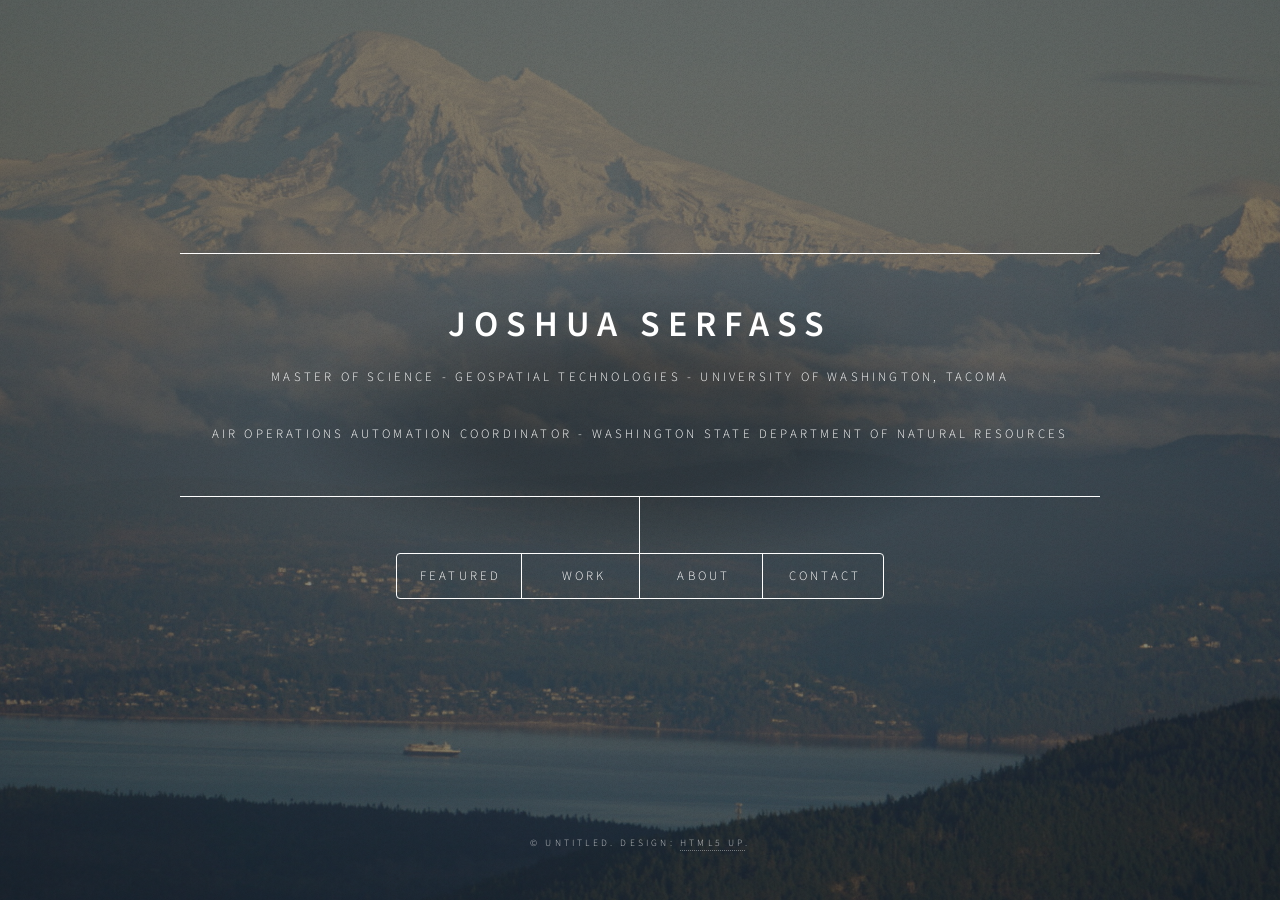
==== commit 4e536ec4: "Add files via upload" ====
--- a/index.html
+++ b/index.html
@@ -850,4 +850,11 @@
     <div id="bg"></div>
 
     <!-- Scripts -->
-    <script src="assets/js/+    <script src="assets/js/jquery.min.js"></script>
+    <script src="assets/js/browser.min.js"></script>
+    <script src="assets/js/breakpoints.min.js"></script>
+    <script src="assets/js/util.js"></script>
+    <script src="assets/js/main.js"></script>
+
+  </body>
+</html>
